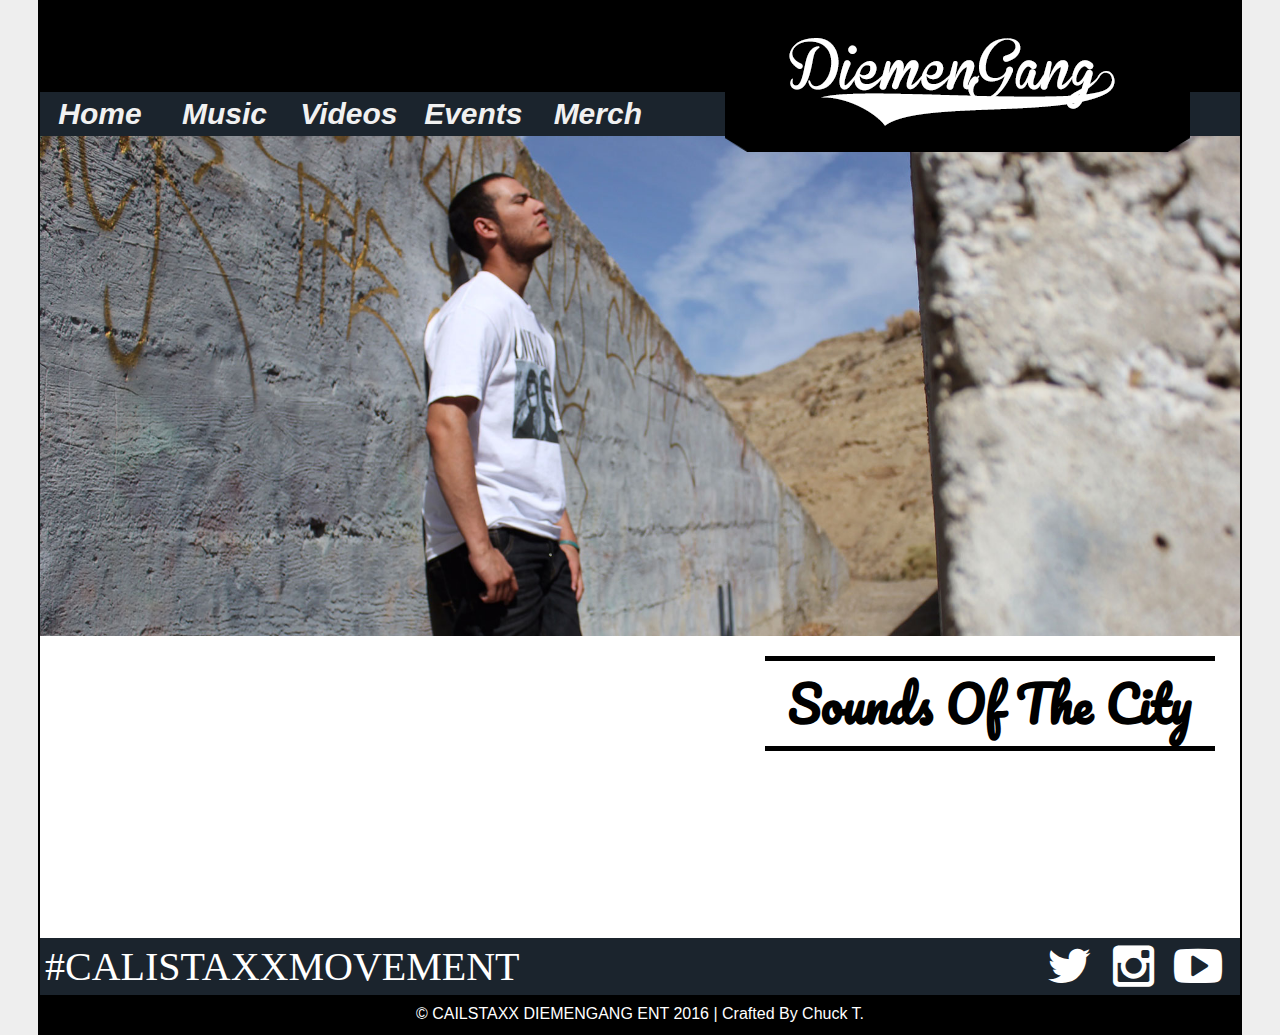
==== index.html @ eff5c694 "first commit" ====
<!DOCTYPE html>
<html lang="en">
<head>
	<meta charset="UTF-8">
	<meta name="description" content="Do I Even Make Enough Noise?">
	<meta name="keywords" content="calistaxx,diemengang,fresno,california,coalinga,rapper,559,ent,music,central,valley,merch,videos,events,tours,shows">
	<title>CALISTAXX | Offical Site</title>
	<link rel="stylesheet" href="css/normalize.css">
	<link rel="stylesheet" href="css/main.css">
	<link rel="stylesheet" href="css/font-awesome-4.5.0/font-awesome-4.5.0/css/font-awesome.min.css">
	<link href='https://fonts.googleapis.com/css?family=Pacifico' rel='stylesheet' type='text/css'>
</head>
<body>

<div class="container">
	
	<header>
		<img id="logo" src="imgs/diemen_logo.png" height="150" alt="">
	</header>

	<nav>
		<ul>
			<li><a href="#">Home</a></li>
			<li><a href="links/music.html">Music</a></li>
			<li><a href="links/videos.html">Videos</a></li>
			<li><a href="links/events.html">Events</a></li>
			<li><a href="links/merch.html">Merch</a></li>
		</ul>
	</nav>
	
	<div id="hero">
		<img src="imgs/slide2.png" width="1200" height="500" alt="">
	</div>

	<main>
		
		<iframe width="660" height="350" scrolling="no" frameborder="no" src="https://w.soundcloud.com/player/?url=https%3A//api.soundcloud.com/playlists/113215095&amp;color=b01527&amp;auto_play=false&amp;hide_related=false&amp;show_comments=true&amp;show_user=true&amp;show_reposts=false"></iframe>
	
		<aside>
			<h1><a href="http://www.datpiff.com/CaliStaxx-Sounds-Of-The-City-mixtape.713465.html" target="_blank">Sounds Of The City</a></h1>
		</aside>

	</main>

	<footer>
		<div id="top">
			<span id="social">
				<a href="Https://twitter.com/diemengangent" target="_blank"><i class="fa fa-twitter fa-3x"></i></a>
				<a href="https://www.instagram.com/bravofromcali" target="_blank"><i class="fa fa-instagram fa-3x"></i></a>
				<a href="https://www.youtube.com/channel/UCJywizAExYgZB31DThLUeCQ/videos" target="_blank"><i class="fa fa-youtube-play fa-3x"></i></a>
			</span>

			<h2>#CALISTAXXMOVEMENT</h2>
		</div>

		<div id="bottom">
			<p>&copy; CAILSTAXX DIEMENGANG ENT 2016 | Crafted By <a href="#">Chuck T.</a></p>
		</div>
	</footer>

</div>
	
</body>
</html>
---- css/main.css ----
body {
	margin: 0 auto;
	background-color: #eee;
}

.container {
	margin: 0 auto;
	width: 1200px;
	background-color: #ffffff;
	border: 2px solid #000;
}

header {
	position: relative;
	width: 1200px;
	background-color: #000000;
	height: 90px;
}

#logo {
	float: right;
	z-index: 5;
	position: relative;
	right: 50px;
}

nav {
	width: 1200px;
	background-color: #1b242d;
}

nav ul {
	margin: 0;
	padding-left: 0;
}

nav li {
	display: inline-block;
	font-family: sans-serif;
	list-style-type: none;
	text-align: center;
}

nav a {
	color: #f1f1f1;
	text-decoration: none;
	display: block;
	width: 100px;
	font-size: 30px;
	padding: 5px 10px;
	font-weight: bold;
	font-style: italic;
}

nav a:hover {
	background-color: #b01527;
	text-shadow: 5px 5px 2px #000;
	border-left: 2px solid #fdffe7;
}

#hero {
	position: absolute;
}

main {
	width: 1200px;
	background-color: #ffffff;
}

iframe {
	position: relative;
	margin: 310px 20px 0px 20px;
}

aside {
	float: right;
	width: 450px;
	position: relative;
	text-align: center;
	bottom: 165px;
	margin: 0px 25px;
}

aside a {
	text-decoration: none;
	font-family:'Pacifico', cursive;
	font-size: 48px;
	color: #000;
}

aside a:hover {
	color: #b01527;
}

aside h1 {
	border-top: 5px solid #000;
	border-bottom: 5px solid #000;
}

#top {
	width: 1200px;
	background-color: #1b242d;
	color: #ffffff;
}

#top h2 {
	margin: 0px 0px;
	font-family: impact;
	font-size: 40px;
	width: 500px;
	padding: 5px;
	font-weight: normal;
}

#social {
	float: right;
	position: relative;
	margin-right: 10px;
}

i {
	color: #ffffff;
	padding: 5px 8px;
}

i:hover {
	color: #b01527;
}

#bottom {
	background-color: #000000;
}

#bottom p {
	margin: 0;
	padding: 10px 0px;
	color: #ffffff;
	font-family: sans-serif;
	text-align: center;
}

#bottom a {
	color: #ffffff;
	text-decoration: none;
}

footer {
	width: 1200px;
	clear: both;
}

/* -------------- Music Starts ----------*/

#mixtapes {
	position: relative;
}

#mixtapes ul  {
	padding: 0;
	margin: 150px 100px;
}

#mixtapes li {
	list-style-type: none;
	display: inline-block;
	padding-right: 120px;
}

#mixtapes a {
	display: block;
}

#mixtapes li:last-child {
	padding-right: 0px;
}

#mixtapes img:hover {
	border-bottom: 10px solid #ffffff;
}

/* --------------- Videos Start --------------*/

#scrollbox {
	margin: 50px 200px;
	width: 800px;
	height: 500px;
	overflow: auto;
}

#scrollbox iframe {
	margin: 0;
}

#scrollbox p {
	text-align: center;
	font-family: sans-serif;
	font-weight: bold;
	padding-bottom: 25px;
}

/* ---------- Events Start ------- */

#shows {
	margin: 100px;
}

#shows h2 {
	font-family: sans-serif;
	font-size: 36px;
	font-weight: lighter;
	color: #ffffff;
	background-color: #1b242d;
	width: 900px;
	border-left: 30px solid #b01527;
	padding: 5px;
}

#shows p {
	text-align: center;
	font-size: 18px;
	font-weight: bold;
	padding: 100px 0px 50px;
}

/* ------------ Merch Start ------------ */

#shop {
	margin: 100px 400px;
}
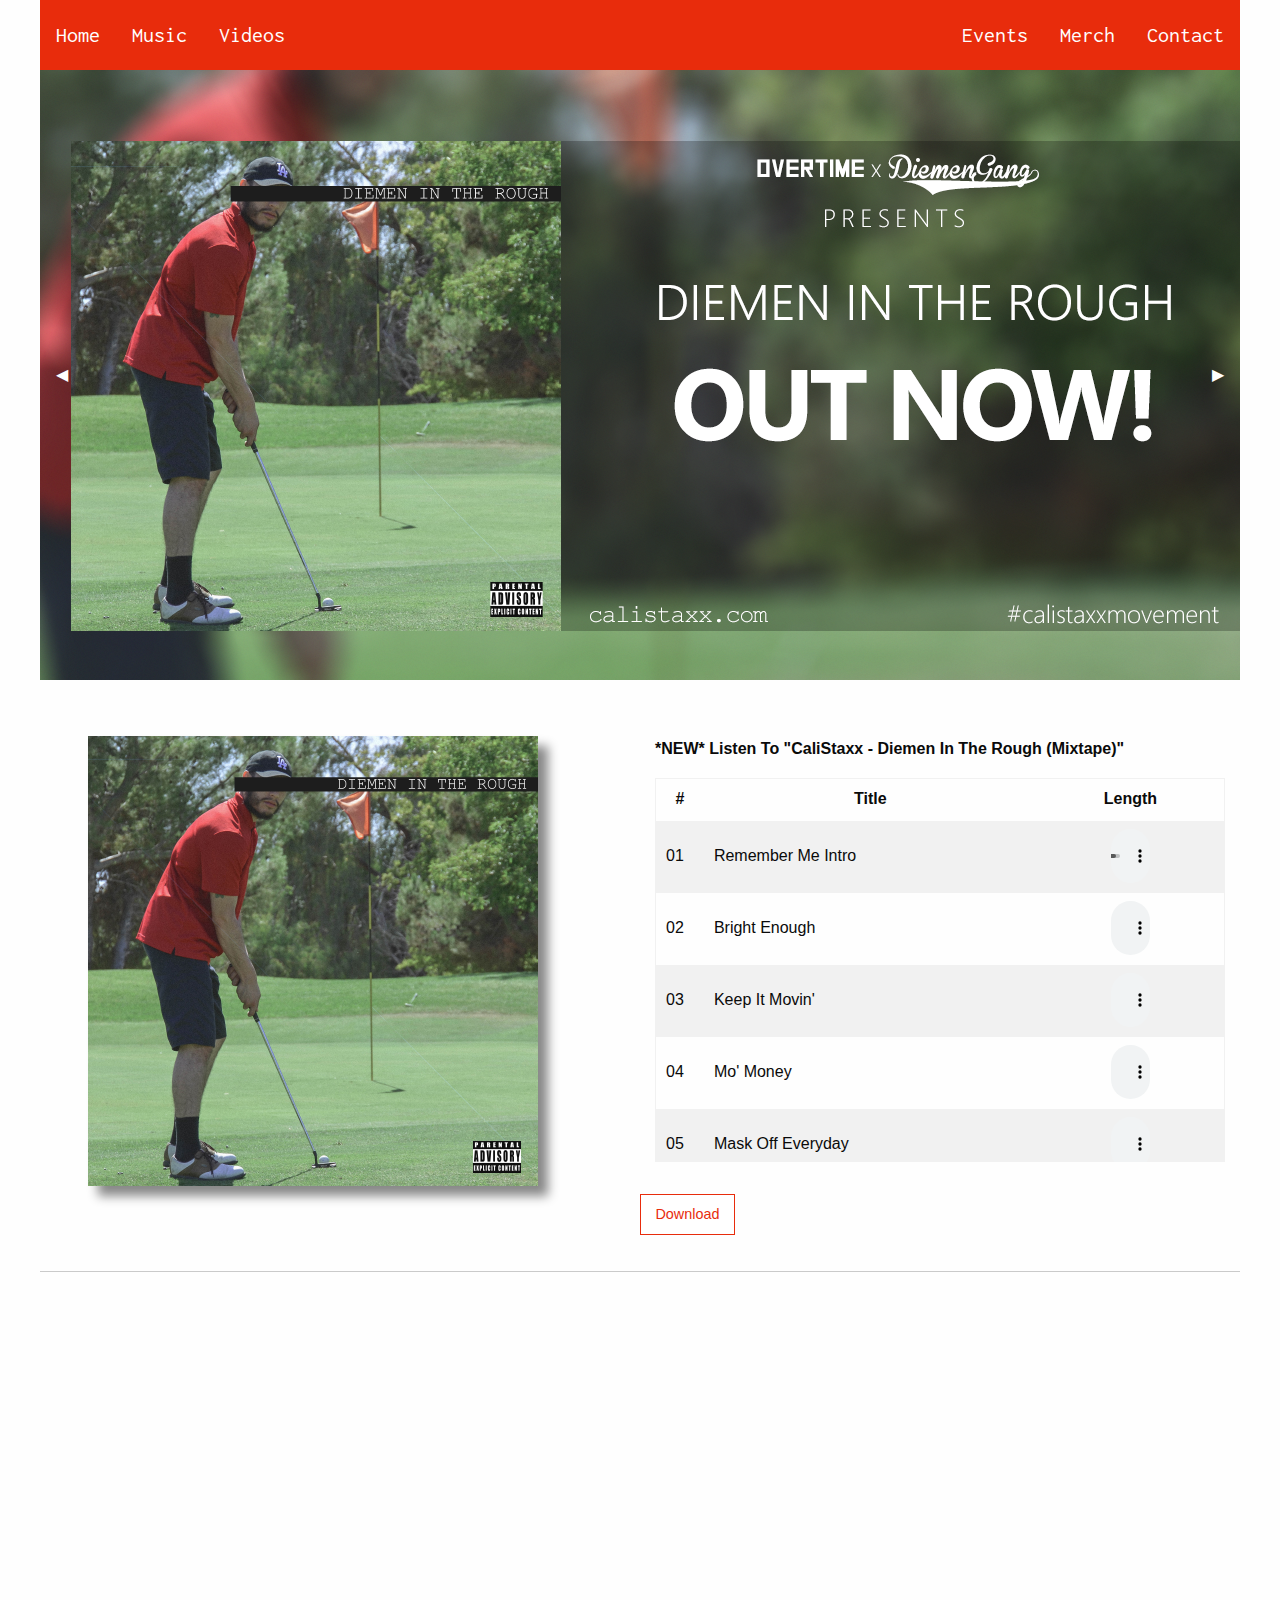
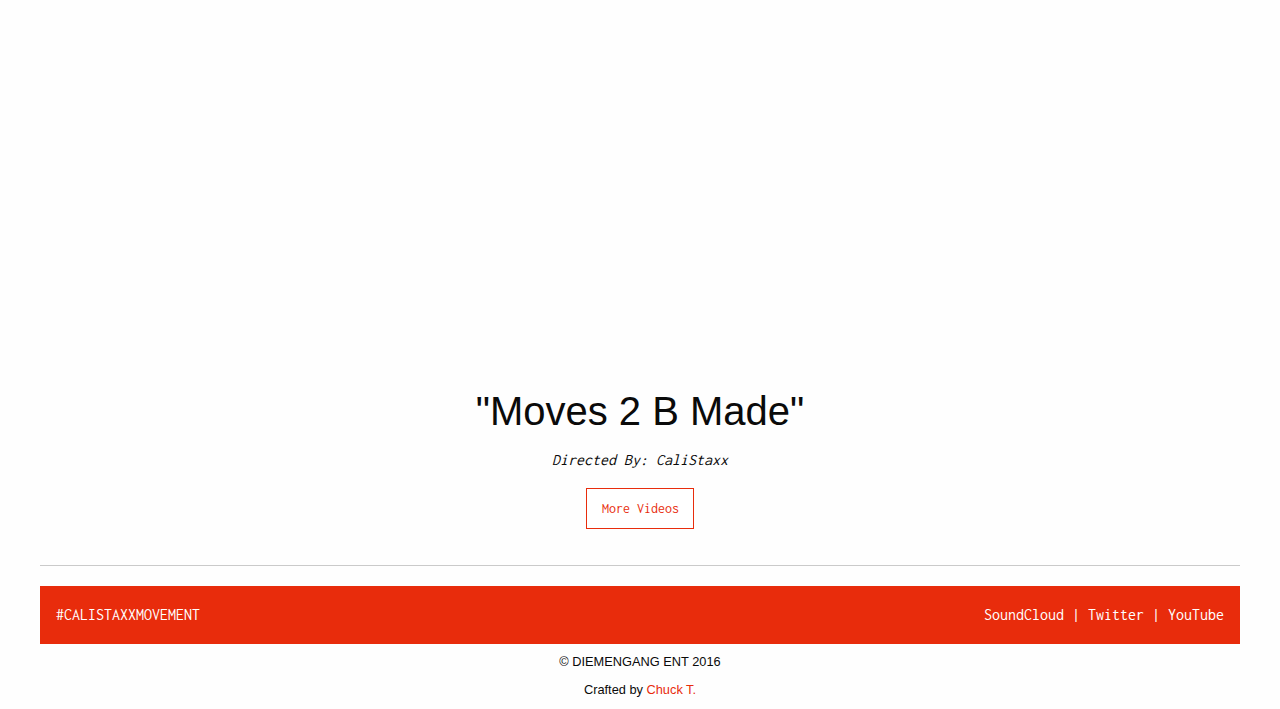
==== commit 2a567924: "ditr" ====
--- a/index.html
+++ b/index.html
@@ -1,64 +1,367 @@
-<!DOCTYPE html>
-<html lang="en">
-<head>
-	<meta charset="UTF-8">
-	<meta name="description" content="Do I Even Make Enough Noise?">
-	<meta name="keywords" content="calistaxx,diemengang,fresno,california,coalinga,rapper,559,ent,music,central,valley,merch,videos,events,tours,shows">
-	<title>CALISTAXX | Offical Site</title>
-	<link rel="stylesheet" href="css/normalize.css">
-	<link rel="stylesheet" href="css/main.css">
-	<link rel="stylesheet" href="css/font-awesome-4.5.0/font-awesome-4.5.0/css/font-awesome.min.css">
-	<link href='https://fonts.googleapis.com/css?family=Pacifico' rel='stylesheet' type='text/css'>
-</head>
-<body>
-
-<div class="container">
-	
-	<header>
-		<img id="logo" src="imgs/diemen_logo.png" height="150" alt="">
-	</header>
-
-	<nav>
-		<ul>
-			<li><a href="#">Home</a></li>
-			<li><a href="links/music.html">Music</a></li>
-			<li><a href="links/videos.html">Videos</a></li>
-			<li><a href="links/events.html">Events</a></li>
-			<li><a href="links/merch.html">Merch</a></li>
-		</ul>
-	</nav>
-	
-	<div id="hero">
-		<img src="imgs/slide2.png" width="1200" height="500" alt="">
-	</div>
-
-	<main>
-		
-		<iframe width="660" height="350" scrolling="no" frameborder="no" src="https://w.soundcloud.com/player/?url=https%3A//api.soundcloud.com/playlists/113215095&amp;color=b01527&amp;auto_play=false&amp;hide_related=false&amp;show_comments=true&amp;show_user=true&amp;show_reposts=false"></iframe>
-	
-		<aside>
-			<h1><a href="http://www.datpiff.com/CaliStaxx-Sounds-Of-The-City-mixtape.713465.html" target="_blank">Sounds Of The City</a></h1>
-		</aside>
-
-	</main>
-
-	<footer>
-		<div id="top">
-			<span id="social">
-				<a href="Https://twitter.com/diemengangent" target="_blank"><i class="fa fa-twitter fa-3x"></i></a>
-				<a href="https://www.instagram.com/bravofromcali" target="_blank"><i class="fa fa-instagram fa-3x"></i></a>
-				<a href="https://www.youtube.com/channel/UCJywizAExYgZB31DThLUeCQ/videos" target="_blank"><i class="fa fa-youtube-play fa-3x"></i></a>
-			</span>
-
-			<h2>#CALISTAXXMOVEMENT</h2>
-		</div>
-
-		<div id="bottom">
-			<p>&copy; CAILSTAXX DIEMENGANG ENT 2016 | Crafted By <a href="#">Chuck T.</a></p>
-		</div>
-	</footer>
-
-</div>
-	
-</body>
+<!doctype html>
+<html class="no-js" lang="en" dir="ltr">
+  <head>
+    <meta charset="utf-8">
+    <meta http-equiv="x-ua-compatible" content="ie=edge">
+    <meta name="viewport" content="width=device-width, initial-scale=1.0">
+    <title>CALISTAXXMOVEMENT</title>
+    <link rel="stylesheet" href="css/foundation.css">
+    <link rel="stylesheet" href="foundation-icons/foundation-icons.css">
+    <link rel="stylesheet" href="css/app.css">
+    <link rel="stylesheet" href="css/normalize.css">
+    <link href="https://fonts.googleapis.com/css?family=Inconsolata" rel="stylesheet">
+  </head>
+  <body>
+    
+  <!-- Small Navigation -->
+<div class="title-bar" data-responsive-toggle="nav-menu" data-hide-for="medium">
+  <a class="logo-small show-for-small-only" href="#"><img src="imgs/title.png" width="50" style="margin: .5rem; 0rem" /></a>
+  <button class="menu-icon" type="button" data-toggle></button>
+  <div class="title-bar-title">Menu</div>
+</div>
+
+<!-- Medium-Up Navigation -->
+
+  
+</div>
+<div class="row">
+
+<nav class="top-bar" id="nav-menu">
+
+
+  <!-- Left Nav Section -->
+  <div class="top-bar-left">
+    <ul class="vertical medium-horizontal menu" id="navmenu">
+      <li><a href="#">Home</a></li>
+      <li><a href="links/music.html">Music</a></li>
+      <li><a href="links/videos.html">Videos</a></li>
+    </ul>
+  </div>
+  
+  <!-- Right Nav Section -->
+  <div class="top-bar-right">
+<ul class="vertical medium-horizontal menu" id="navmenu">
+      <li><a href="links/events.html">Events</a></li>
+       <li><a href="links/merch.html">Merch</a></li>
+        <li><a href="links/contact.html">Contact</a></li>
+    </ul>
+  </div>
+
+</nav>
+</div>
+
+<div class="row">
+<div class="orbit" role="region" aria-label="Favorite Space Pictures" data-orbit>
+  <ul class="orbit-container">
+    <button class="orbit-previous"><span class="show-for-sr">Previous Slide</span>&#9664;&#xFE0E;</button>
+    <button class="orbit-next"><span class="show-for-sr">Next Slide</span>&#9654;&#xFE0E;</button>
+    <li class="is-active orbit-slide">
+      <img class="orbit-image" src="imgs/slider/promo.png" alt="Space">
+
+    </li>
+    <li class="orbit-slide">
+      <img class="orbit-image" src="imgs/slider/merch.png" alt="Space">
+    </li>
+    
+
+  </ul>
+  <nav class="orbit">
+    <button class="is-active" data-slide="0"><span class="show-for-sr">First slide details.</span><span class="show-for-sr">Current Slide</span></button>
+    <button data-slide="1"><span class="show-for-sr">Second slide details.</span></button>
+
+
+  
+  </nav>
+</div>
+</div>
+
+<div class="row" id="main">
+<div class="medium-6 columns" style="padding: 0rem 3rem;">
+    <img src="imgs/tapes/ditr-3.jpg" width="450" height="450" alt="">
+  </div>
+  <div class="medium-6 columns" id="new">
+<p><b>*NEW* Listen To "CaliStaxx - Diemen In The Rough (Mixtape)"</b></p>
+    <div id="scroll-box">
+      <table>
+  <tr>
+    <th>#</th>
+    <th>Title</th>
+    <th>Length</th>
+
+  </tr>
+
+  <tr>
+    <td>01</td>
+    <td>Remember Me Intro</td>
+    <td>
+    <audio controls class="column" style="margin: 0rem; padding: 0rem 4rem;">
+  <source src="media/mixtapes/ditr/t1.mp3" type="audio/ogg">
+Your browser does not support the audio element.
+</audio>
+</td>
+  </tr>
+
+  <tr>
+    <td>02</td>
+    <td>Bright Enough</td>
+    <td>
+    <audio controls class="column" style="margin: 0rem; padding: 0rem 4rem;">
+  <source src="media/mixtapes/ditr/t2.mp3" type="audio/ogg">
+Your browser does not support the audio element.
+</audio>
+</td>
+  </tr>
+
+  <tr>
+    <td>03</td>
+    <td>Keep It Movin'</td>
+    <td>
+    <audio controls class="column" style="margin: 0rem; padding: 0rem 4rem;">
+  <source src="media/mixtapes/ditr/t3.mp3" type="audio/ogg">
+Your browser does not support the audio element.
+</audio>
+</td>
+  </tr>
+
+  <tr>
+    <td>04</td>
+    <td>Mo' Money</td>
+    <td>
+    <audio controls class="column" style="margin: 0rem; padding: 0rem 4rem;">
+  <source src="media/mixtapes/ditr/t4.mp3" type="audio/ogg">
+Your browser does not support the audio element.
+</audio>
+</td>
+  </tr>
+
+  <tr>
+    <td>05</td>
+    <td>Mask Off Everyday</td>
+    <td>
+    <audio controls class="column" style="margin: 0rem; padding: 0rem 4rem;">
+  <source src="media/mixtapes/ditr/t5.mp3" type="audio/ogg">
+Your browser does not support the audio element.
+</audio>
+</td>
+  </tr>
+
+  <tr>
+    <td>06</td>
+    <td>Back From New York Skit</td>
+    <td>
+    <audio controls class="column" style="margin: 0rem; padding: 0rem 4rem;">
+  <source src="media/mixtapes/ditr/t6.mp3" type="audio/ogg">
+Your browser does not support the audio element.
+</audio>
+</td>
+  </tr>
+
+  <tr>
+    <td>07</td>
+    <td>Over///Time</td>
+    <td>
+    <audio controls class="column" style="margin: 0rem; padding: 0rem 4rem;">
+  <source src="media/mixtapes/ditr/t7.mp3" type="audio/ogg">
+Your browser does not support the audio element.
+</audio>
+</td>
+  </tr>
+
+  <tr>
+    <td>08</td>
+    <td>Pookie Knows Interlude</td>
+    <td>
+    <audio controls class="column" style="margin: 0rem; padding: 0rem 4rem;">
+  <source src="media/mixtapes/ditr/t8.mp3" type="audio/ogg">
+Your browser does not support the audio element.
+</audio>
+</td>
+  </tr>
+
+    <tr>
+    <td>09</td>
+    <td>Queens (March 28th, 1989)</td>
+    <td>
+    <audio controls class="column" style="margin: 0rem; padding: 0rem 4rem;">
+  <source src="media/mixtapes/ditr/t9.mp3" type="audio/ogg">
+Your browser does not support the audio element.
+</audio>
+</td>
+  </tr>
+
+    <tr>
+    <td>10</td>
+    <td>Perspectives</td>
+    <td>
+    <audio controls class="column" style="margin: 0rem; padding: 0rem 4rem;">
+  <source src="media/mixtapes/ditr/t10.mp3" type="audio/ogg">
+Your browser does not support the audio element.
+</audio>
+</td>
+  </tr>
+
+
+    <tr>
+    <td>11</td>
+    <td>Pipe Down</td>
+    <td>
+    <audio controls class="column" style="margin: 0rem; padding: 0rem 4rem;">
+  <source src="media/mixtapes/ditr/t11.mp3" type="audio/ogg">
+Your browser does not support the audio element.
+</audio>
+</td>
+  </tr>
+
+    <tr>
+    <td>12</td>
+    <td>Fall In It</td>
+    <td>
+    <audio controls class="column" style="margin: 0rem; padding: 0rem 4rem;">
+  <source src="media/mixtapes/ditr/t12.mp3" type="audio/ogg">
+Your browser does not support the audio element.
+</audio>
+</td>
+  </tr>
+
+
+    <tr>
+    <td>13</td>
+    <td>Type</td>
+    <td>
+    <audio controls class="column" style="margin: 0rem; padding: 0rem 4rem;">
+  <source src="media/mixtapes/ditr/t13.mp3" type="audio/ogg">
+Your browser does not support the audio element.
+</audio>
+</td>
+  </tr>
+
+
+    <tr>
+    <td>14</td>
+    <td>Houston Detour</td>
+    <td>
+    <audio controls class="column" style="margin: 0rem; padding: 0rem 4rem;">
+  <source src="media/mixtapes/ditr/t14.mp3" type="audio/ogg">
+Your browser does not support the audio element.
+</audio>
+</td>
+  </tr>
+
+
+    <tr>
+    <td>15</td>
+    <td>Lone Ranger 4 My District</td>
+    <td>
+    <audio controls class="column" style="margin: 0rem; padding: 0rem 4rem;">
+  <source src="media/mixtapes/ditr/t15.mp3" type="audio/ogg">
+Your browser does not support the audio element.
+</audio>
+</td>
+  </tr>
+
+
+    <tr>
+    <td>16</td>
+    <td>Head Lost / Like This, Like That</td>
+    <td>
+    <audio controls class="column" style="margin: 0rem; padding: 0rem 4rem;">
+  <source src="media/mixtapes/ditr/t16.mp3" type="audio/ogg">
+Your browser does not support the audio element.
+</audio>
+</td>
+  </tr>
+
+    <tr>
+    <td>17</td>
+    <td>Light Work (feat. CoolBreezeQuis)</td>
+    <td>
+    <audio controls class="column" style="margin: 0rem; padding: 0rem 4rem;">
+  <source src="media/mixtapes/ditr/t17.mp3" type="audio/ogg">
+Your browser does not support the audio element.
+</audio>
+</td>
+  </tr>
+
+    <tr>
+    <td>18</td>
+    <td>Saint Lunatic Named Murphy Lee</td>
+    <td>
+    <audio controls class="column" style="margin: 0rem; padding: 0rem 4rem;">
+  <source src="media/mixtapes/ditr/t18.mp3" type="audio/ogg">
+Your browser does not support the audio element.
+</audio>
+</td>
+  </tr>
+
+    <tr>
+    <td>19</td>
+    <td>Moves 2 B Made</td>
+    <td>
+    <audio controls class="column" style="margin: 0rem; padding: 0rem 4rem;">
+  <source src="media/mixtapes/ditr/t19.mp3" type="audio/ogg">
+Your browser does not support the audio element.
+</audio>
+</td>
+  </tr>
+
+
+    <tr>
+    <td>20</td>
+    <td>Jackie's Outro</td>
+    <td>
+    <audio controls class="column" style="margin: 0rem; padding: 0rem 4rem;">
+  <source src="media/mixtapes/ditr/t20.mp3" type="audio/ogg">
+Your browser does not support the audio element.
+</audio>
+</td>
+  </tr>
+
+
+
+
+</table>
+    </div>
+</div>
+  <a class="button" href="media/mixtapes/calistaxx-diemen_in_the_rough.zip">Download</a>
+               
+  </div>
+
+<hr>
+
+<div class="row" id="teaser">
+  <div class="flex-video widescreen">
+  <iframe width="730" height="415" class="float-center" src="https://www.youtube.com/embed/PtFRGznJeAQ" frameborder="0" allowfullscreen></iframe>
+  </div>
+  <h2>"Moves 2 B Made"</h2>
+  <p> <i>Directed By: CaliStaxx</i></p>
+  <a class="button" href="links/videos.html">More Videos</a>
+
+</div>
+<hr>
+
+
+<div class="row" id="top-footer">
+  <div class="top-bar-left"><p>#CALISTAXXMOVEMENT</p></div>
+
+  <div class="top-bar-right">
+    <p><a href="https://soundcloud.com/afterburners559">SoundCloud</a> | <a href="https://twitter.com/diemengangent">Twitter</a> | <a href="https://www.youtube.com/channel/UCJywizAExYgZB31DThLUeCQ/videos">YouTube</a></p>
+  </div>
+</div>
+
+<div class="row" id="bottom-footer">
+<p style="margin: .5rem 0rem;">&copy; DIEMENGANG ENT 2016</p>
+  <p style="margin: .5rem 0rem; color:#">Crafted by <a href="http://www.chucktar.io">Chuck T.</a></p>
+</div>
+
+
+
+
+    <script src="js/vendor/jquery.js"></script>
+    <script src="js/vendor/what-input.js"></script>
+    <script src="js/vendor/foundation.js"></script>
+    <script src="js/app.js"></script>
+                       <script>
+              !function(d,s,id){var js,fjs=d.getElementsByTagName(s)[0],p=/^http:/.test(d.location)?'http':'https';if(!d.getElementById(id)){js=d.createElement(s);js.id=id;js.src=p+'://platform.twitter.com/widgets.js';fjs.parentNode.insertBefore(js,fjs);}}(document, 'script', 'twitter-wjs');
+            </script>
+  </body>
 </html>
--- a/css/app.css
+++ b/css/app.css
@@ -0,0 +1,377 @@
+/* Variables */
+/* Small Navigation */
+@media only screen and (max-width: 30rem){
+.logo-small {
+  float: right; }
+
+.title-bar {
+  padding: 0 .5rem;
+  background-color: rgba(232, 44, 12, 1);
+  font-family: 'Inconsolata', monospace;
+  border-bottom: 1rem solid rgba(187, 30, 5, 1);
+    }
+
+    #nav-menu {
+      padding: 0;
+    }
+
+          #navmenu a {
+        background-color: rgba(232, 44, 12, 1);
+        color: #fff;
+        font-size: 1.4rem;
+        padding: .7rem;
+        font-family: 'Inconsolata', monospace;
+        border-top: 1px solid #fff;
+      }
+
+
+      #navmenu a:hover {
+        background-color: #000;
+    
+      }
+
+.menu-icon,
+.title-bar-title {
+  position: relative;
+  top: 10px;
+  background-color: rgba(232, 44, 12, 1); 
+   }
+
+        .button {
+        background-color: #fff;
+        border: 1px solid rgba(232, 44, 12, 1);
+        color: rgba(232, 44, 12, 1);
+        font-family: 'Inconsolata', monospace; 
+      }
+
+      .button:hover, .button:focus {
+        background-color: rgba(232, 44, 12, 1);
+        color: #fff;
+
+      }
+
+            #main img {
+         box-shadow: 10px 10px 10px #888888;
+        margin: 0rem 0rem 2rem 0rem;
+      }
+
+      #main {
+        text-align: center;
+        
+      }
+
+
+      #new iframe {
+        margin-bottom: 1rem;
+      }
+
+
+            #teaser {
+        text-align: center;
+        font-family: 'Inconsolata', monospace;
+        padding: 0rem .5rem;
+      }
+
+
+            #top-footer {
+        background-color: rgba(232, 44, 12, 1);
+        color: #fff;
+        font-family: 'Inconsolata', monospace;
+        margin: 0 auto;
+        padding: 1rem;
+      }
+
+      #top-footer p {
+        margin: 0;
+        text-align: center;
+      }
+
+      #bottom-footer {
+        text-align: center;
+        margin: 0 auto;
+        font-family: sans-serif;
+        font-size: .8rem;
+      }
+
+      #bottom-footer p {
+        margin: 1rem 0rem;
+      }
+.top-bar-left {
+  float: none;
+  text-align: center;
+}
+
+.top-bar-right {
+  float: none;
+  text-align: center;
+}
+
+      #bottom-footer a {
+        color: rgba(232, 44, 12, 1);
+      }
+
+      #top-footer a {
+        color: #fff;
+      }
+
+            #singles {
+        margin-top: 2rem;
+        margin-bottom: 3.5rem;
+      }
+
+      #singles h3 {
+         font-family: 'Inconsolata', monospace;
+         padding-left: 1rem;
+      }
+
+      #singles a img {
+        padding: .3rem;
+      }
+      
+      #vid {
+        padding: 1rem;
+      }
+      
+      audio {
+        margin-bottom: 1.5rem;
+      }
+
+      #singles a img {
+        padding: .4rem .2rem;
+      }
+ #singles a {
+  margin: .5rem 0rem 1.5rem 0rem ;
+  float: right;
+ }
+
+ #singles a:last-child {
+    margin-right: .5rem;
+ }
+
+  #vid {
+  text-align: center;
+ }
+
+#contact h1 {
+  text-align: center;
+  letter-spacing: 1rem;
+  text-transform: uppercase;
+  margin-top: 2rem;
+}
+
+#contact p {
+  text-align: center;
+}
+
+figure {
+  margin: 1rem 20px;
+}
+#shop a {
+  color:#000; 
+}
+
+figcaption {
+  text-align: center;
+  font-weight: bold;
+}
+
+
+      #shop h3 {
+         font-family: 'Inconsolata', monospace;
+         padding: 1rem 1rem 0rem 1rem;
+      }
+
+#shop {
+  margin-bottom: 4rem;
+}
+
+
+#scroll-box {
+    max-height: 25rem;
+    overflow: auto;
+    margin-bottom: 1rem;
+}
+
+
+}
+
+
+/* Medium-Up Navigation */
+@media only screen and (min-width: 40rem) {
+
+nav {
+  margin: 0 auto;
+}
+
+
+
+.top-bar {
+  background-color: rgba(232, 44, 12, 1);
+  padding: 0;
+}
+    
+
+      #navmenu a {
+        background-color: rgba(232, 44, 12, 1);
+        color: #fff;
+        font-size: 1.4rem;
+        padding: 1.5rem 1rem;
+        font-family: 'Inconsolata', monospace;
+
+      }
+
+      #navmenu a:hover {
+        background-color: #000;
+    
+      }
+
+
+      #main img {
+         box-shadow: 10px 10px 10px #888888;
+        margin: 2rem 0rem;
+      }
+      
+      #main iframe {
+        margin: 2rem 0rem;
+      }
+
+      #new {
+        margin: 2rem 0rem 2rem 0rem;
+      }
+
+
+
+      #teaser {
+        text-align: center;
+        font-family: 'Inconsolata', monospace;
+      }
+
+      #teaser iframe {
+    
+        padding: 4rem 6rem 2rem 6rem;
+      }
+
+      .button {
+        background-color: #fff;
+        border: 1px solid rgba(232, 44, 12, 1);
+        color: rgba(232, 44, 12, 1);
+        
+      }
+
+      .button:hover, .button:focus {
+        background-color: rgba(232, 44, 12, 1);
+        color: #fff;
+      }
+
+      #top-footer {
+        background-color: rgba(232, 44, 12, 1);
+        color: #fff;
+        font-family: 'Inconsolata', monospace;
+        margin: 0 auto;
+        padding: 1rem;
+      }
+
+      #top-footer p {
+        margin: 0;
+      }
+
+      #top-footer a {
+        color: #fff;
+      }
+
+      #bottom-footer {
+        text-align: center;
+        margin: 0 auto;
+        font-family: sans-serif;
+        font-size: .8rem;
+      }
+
+      #bottom-footer p {
+        margin: 1rem 0rem;
+      }
+
+      #bottom-footer a {
+        color: rgba(232, 44, 12, 1);
+      }
+      
+      #singles {
+        margin-top: 2rem;
+        margin-bottom: 3.5rem;
+      }
+
+      #singles h3 {
+         font-family: 'Inconsolata', monospace;
+         padding-left: 1rem;
+      }
+      
+      #vid {
+        padding: 1rem;
+      }
+
+      .flex-video iframe {
+        padding: 5rem 10rem 1rem 10rem;
+      }
+      
+            audio {
+        margin-bottom: 1.5rem;
+      }
+      
+            #singles a img {
+        padding: .4rem .2rem;
+      }
+ #singles a {
+  margin: .5rem 0rem;
+  float: right;
+ }
+
+ #singles a:last-child {
+    margin-right: .5rem;
+ }
+
+ #vid {
+  text-align: center;
+ }
+
+ #contact h1 {
+  text-align: center;
+  letter-spacing: 1rem;
+  text-transform: uppercase;
+  margin-top: 3rem;
+}
+
+#contact p {
+  text-align: center;
+  font-style: italic;
+
+}
+
+#shop {
+  margin-bottom: 4rem;
+}
+
+#shop a {
+  color:#000; 
+}
+
+figcaption {
+  text-align: center;
+  font-weight: bold;
+}
+
+
+      #shop h3 {
+         font-family: 'Inconsolata', monospace;
+         padding-left: 2.5rem;
+         padding-top: 1rem;
+      }
+
+#scroll-box {
+    max-height: 24rem;
+    overflow: auto;
+}
+
+
+
+
+
+       }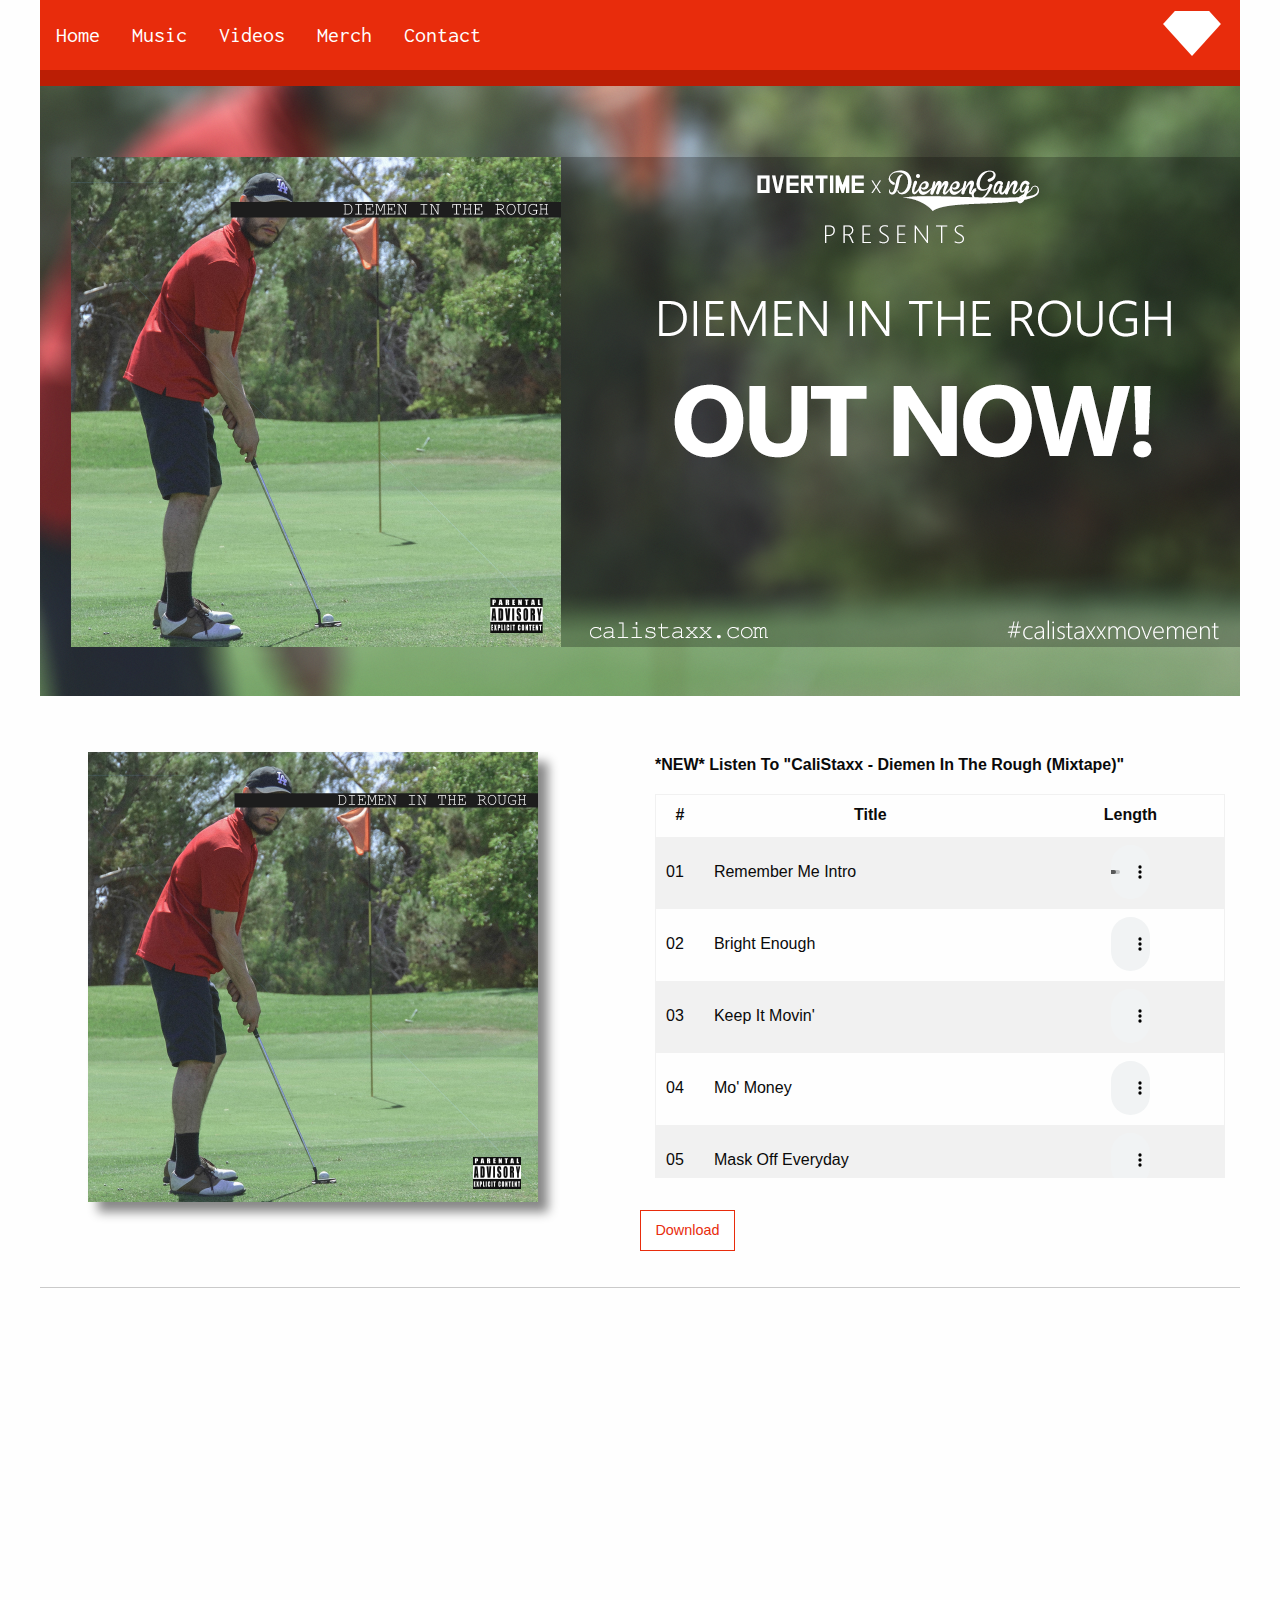
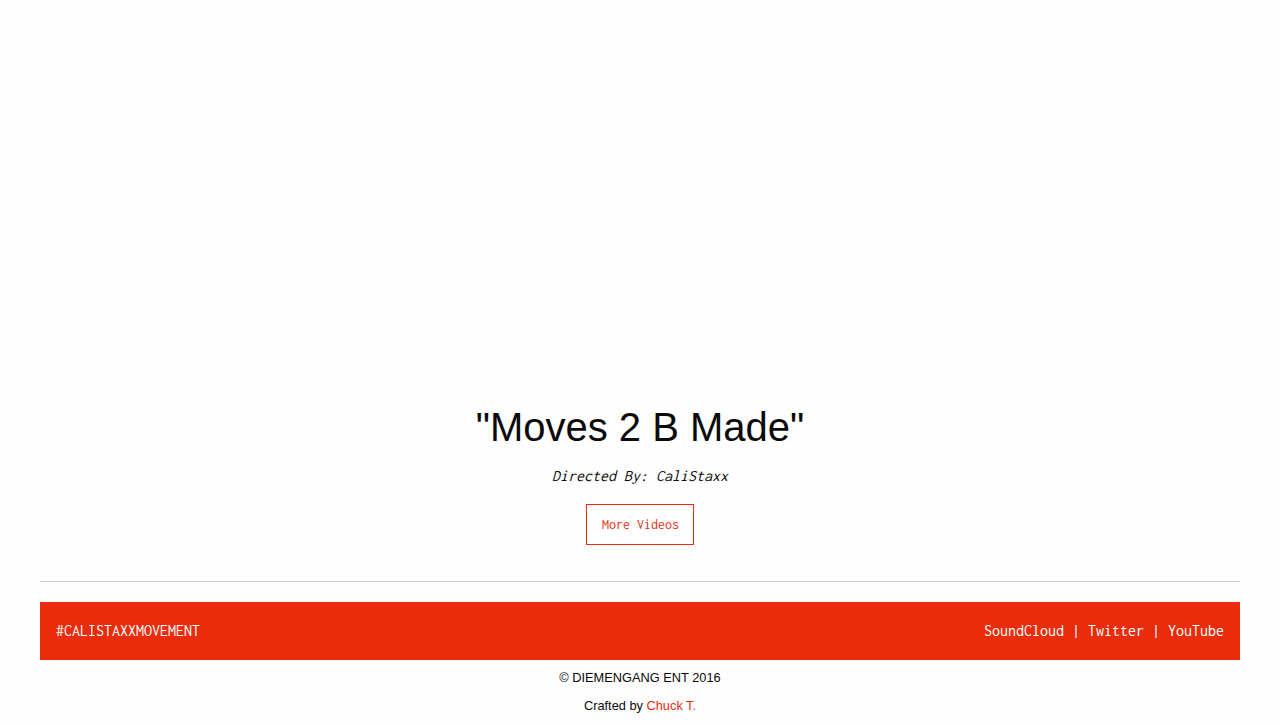
==== commit 1cb732ab: "dec update" ====
--- a/index.html
+++ b/index.html
@@ -11,7 +11,8 @@
     <link rel="stylesheet" href="css/normalize.css">
     <link href="https://fonts.googleapis.com/css?family=Inconsolata" rel="stylesheet">
   </head>
-  <body>
+  <body >
+
     
   <!-- Small Navigation -->
 <div class="title-bar" data-responsive-toggle="nav-menu" data-hide-for="medium">
@@ -25,9 +26,8 @@
   
 </div>
 <div class="row">
-
+          
 <nav class="top-bar" id="nav-menu">
-
 
   <!-- Left Nav Section -->
   <div class="top-bar-left">
@@ -35,15 +35,16 @@
       <li><a href="#">Home</a></li>
       <li><a href="links/music.html">Music</a></li>
       <li><a href="links/videos.html">Videos</a></li>
+      <li><a href="links/merch.html">Merch</a></li>
+        <li><a href="links/contact.html">Contact</a></li>
     </ul>
   </div>
+
   
   <!-- Right Nav Section -->
   <div class="top-bar-right">
 <ul class="vertical medium-horizontal menu" id="navmenu">
-      <li><a href="links/events.html">Events</a></li>
-       <li><a href="links/merch.html">Merch</a></li>
-        <li><a href="links/contact.html">Contact</a></li>
+      <li style="background-color:rgba(232, 44, 12, 1);"><img src="imgs/title.png" alt=""></li>
     </ul>
   </div>
 
@@ -53,23 +54,21 @@
 <div class="row">
 <div class="orbit" role="region" aria-label="Favorite Space Pictures" data-orbit>
   <ul class="orbit-container">
-    <button class="orbit-previous"><span class="show-for-sr">Previous Slide</span>&#9664;&#xFE0E;</button>
-    <button class="orbit-next"><span class="show-for-sr">Next Slide</span>&#9654;&#xFE0E;</button>
+    <!--<button class="orbit-previous"><span class="show-for-sr">Previous Slide</span>&#9664;&#xFE0E;</button>
+    <button class="orbit-next"><span class="show-for-sr">Next Slide</span>&#9654;&#xFE0E;</button>-->
     <li class="is-active orbit-slide">
       <img class="orbit-image" src="imgs/slider/promo.png" alt="Space">
 
     </li>
-    <li class="orbit-slide">
+    <!--<li class="orbit-slide">
       <img class="orbit-image" src="imgs/slider/merch.png" alt="Space">
-    </li>
+    </li>-->
     
 
   </ul>
   <nav class="orbit">
     <button class="is-active" data-slide="0"><span class="show-for-sr">First slide details.</span><span class="show-for-sr">Current Slide</span></button>
     <button data-slide="1"><span class="show-for-sr">Second slide details.</span></button>
-
-
   
   </nav>
 </div>
@@ -95,7 +94,7 @@
     <td>Remember Me Intro</td>
     <td>
     <audio controls class="column" style="margin: 0rem; padding: 0rem 4rem;">
-  <source src="media/mixtapes/ditr/t1.mp3" type="audio/ogg">
+  <source src="media/mixtapes/ditr/t1.mp3" type="audio/mpeg">
 Your browser does not support the audio element.
 </audio>
 </td>
@@ -106,7 +105,7 @@
     <td>Bright Enough</td>
     <td>
     <audio controls class="column" style="margin: 0rem; padding: 0rem 4rem;">
-  <source src="media/mixtapes/ditr/t2.mp3" type="audio/ogg">
+  <source src="media/mixtapes/ditr/t2.mp3" type="audio/mpeg">
 Your browser does not support the audio element.
 </audio>
 </td>
@@ -117,7 +116,7 @@
     <td>Keep It Movin'</td>
     <td>
     <audio controls class="column" style="margin: 0rem; padding: 0rem 4rem;">
-  <source src="media/mixtapes/ditr/t3.mp3" type="audio/ogg">
+  <source src="media/mixtapes/ditr/t3.mp3" type="audio/mpeg">
 Your browser does not support the audio element.
 </audio>
 </td>
@@ -128,7 +127,7 @@
     <td>Mo' Money</td>
     <td>
     <audio controls class="column" style="margin: 0rem; padding: 0rem 4rem;">
-  <source src="media/mixtapes/ditr/t4.mp3" type="audio/ogg">
+  <source src="media/mixtapes/ditr/t4.mp3" type="audio/mpeg">
 Your browser does not support the audio element.
 </audio>
 </td>
@@ -139,7 +138,7 @@
     <td>Mask Off Everyday</td>
     <td>
     <audio controls class="column" style="margin: 0rem; padding: 0rem 4rem;">
-  <source src="media/mixtapes/ditr/t5.mp3" type="audio/ogg">
+  <source src="media/mixtapes/ditr/t5.mp3" type="audio/mpeg">
 Your browser does not support the audio element.
 </audio>
 </td>
@@ -150,7 +149,7 @@
     <td>Back From New York Skit</td>
     <td>
     <audio controls class="column" style="margin: 0rem; padding: 0rem 4rem;">
-  <source src="media/mixtapes/ditr/t6.mp3" type="audio/ogg">
+  <source src="media/mixtapes/ditr/t6.mp3" type="audio/mpeg">
 Your browser does not support the audio element.
 </audio>
 </td>
@@ -161,7 +160,7 @@
     <td>Over///Time</td>
     <td>
     <audio controls class="column" style="margin: 0rem; padding: 0rem 4rem;">
-  <source src="media/mixtapes/ditr/t7.mp3" type="audio/ogg">
+  <source src="media/mixtapes/ditr/t7.mp3" type="audio/mpeg">
 Your browser does not support the audio element.
 </audio>
 </td>
@@ -172,7 +171,7 @@
     <td>Pookie Knows Interlude</td>
     <td>
     <audio controls class="column" style="margin: 0rem; padding: 0rem 4rem;">
-  <source src="media/mixtapes/ditr/t8.mp3" type="audio/ogg">
+  <source src="media/mixtapes/ditr/t8.mp3" type="audio/mpeg">
 Your browser does not support the audio element.
 </audio>
 </td>
@@ -183,7 +182,7 @@
     <td>Queens (March 28th, 1989)</td>
     <td>
     <audio controls class="column" style="margin: 0rem; padding: 0rem 4rem;">
-  <source src="media/mixtapes/ditr/t9.mp3" type="audio/ogg">
+  <source src="media/mixtapes/ditr/t9.mp3" type="audio/mpeg">
 Your browser does not support the audio element.
 </audio>
 </td>
@@ -194,7 +193,7 @@
     <td>Perspectives</td>
     <td>
     <audio controls class="column" style="margin: 0rem; padding: 0rem 4rem;">
-  <source src="media/mixtapes/ditr/t10.mp3" type="audio/ogg">
+  <source src="media/mixtapes/ditr/t10.mp3" type="audio/mpeg">
 Your browser does not support the audio element.
 </audio>
 </td>
@@ -206,7 +205,7 @@
     <td>Pipe Down</td>
     <td>
     <audio controls class="column" style="margin: 0rem; padding: 0rem 4rem;">
-  <source src="media/mixtapes/ditr/t11.mp3" type="audio/ogg">
+  <source src="media/mixtapes/ditr/t11.mp3" type="audio/mpeg">
 Your browser does not support the audio element.
 </audio>
 </td>
@@ -217,7 +216,7 @@
     <td>Fall In It</td>
     <td>
     <audio controls class="column" style="margin: 0rem; padding: 0rem 4rem;">
-  <source src="media/mixtapes/ditr/t12.mp3" type="audio/ogg">
+  <source src="media/mixtapes/ditr/t12.mp3" type="audio/mpeg">
 Your browser does not support the audio element.
 </audio>
 </td>
@@ -229,7 +228,7 @@
     <td>Type</td>
     <td>
     <audio controls class="column" style="margin: 0rem; padding: 0rem 4rem;">
-  <source src="media/mixtapes/ditr/t13.mp3" type="audio/ogg">
+  <source src="media/mixtapes/ditr/t13.mp3" type="audio/mpeg">
 Your browser does not support the audio element.
 </audio>
 </td>
@@ -241,7 +240,7 @@
     <td>Houston Detour</td>
     <td>
     <audio controls class="column" style="margin: 0rem; padding: 0rem 4rem;">
-  <source src="media/mixtapes/ditr/t14.mp3" type="audio/ogg">
+  <source src="media/mixtapes/ditr/t14.mp3" type="audio/mpeg">
 Your browser does not support the audio element.
 </audio>
 </td>
@@ -253,7 +252,7 @@
     <td>Lone Ranger 4 My District</td>
     <td>
     <audio controls class="column" style="margin: 0rem; padding: 0rem 4rem;">
-  <source src="media/mixtapes/ditr/t15.mp3" type="audio/ogg">
+  <source src="media/mixtapes/ditr/t15.mp3" type="audio/mpeg">
 Your browser does not support the audio element.
 </audio>
 </td>
@@ -265,7 +264,7 @@
     <td>Head Lost / Like This, Like That</td>
     <td>
     <audio controls class="column" style="margin: 0rem; padding: 0rem 4rem;">
-  <source src="media/mixtapes/ditr/t16.mp3" type="audio/ogg">
+  <source src="media/mixtapes/ditr/t16.mp3" type="audio/mpeg">
 Your browser does not support the audio element.
 </audio>
 </td>
@@ -276,7 +275,7 @@
     <td>Light Work (feat. CoolBreezeQuis)</td>
     <td>
     <audio controls class="column" style="margin: 0rem; padding: 0rem 4rem;">
-  <source src="media/mixtapes/ditr/t17.mp3" type="audio/ogg">
+  <source src="media/mixtapes/ditr/t17.mp3" type="audio/mpeg">
 Your browser does not support the audio element.
 </audio>
 </td>
@@ -287,7 +286,7 @@
     <td>Saint Lunatic Named Murphy Lee</td>
     <td>
     <audio controls class="column" style="margin: 0rem; padding: 0rem 4rem;">
-  <source src="media/mixtapes/ditr/t18.mp3" type="audio/ogg">
+  <source src="media/mixtapes/ditr/t18.mp3" type="audio/mpeg">
 Your browser does not support the audio element.
 </audio>
 </td>
@@ -298,7 +297,7 @@
     <td>Moves 2 B Made</td>
     <td>
     <audio controls class="column" style="margin: 0rem; padding: 0rem 4rem;">
-  <source src="media/mixtapes/ditr/t19.mp3" type="audio/ogg">
+  <source src="media/mixtapes/ditr/t19.mp3" type="audio/mpeg">
 Your browser does not support the audio element.
 </audio>
 </td>
@@ -310,7 +309,7 @@
     <td>Jackie's Outro</td>
     <td>
     <audio controls class="column" style="margin: 0rem; padding: 0rem 4rem;">
-  <source src="media/mixtapes/ditr/t20.mp3" type="audio/ogg">
+  <source src="media/mixtapes/ditr/t20.mp3" type="audio/mpeg">
 Your browser does not support the audio element.
 </audio>
 </td>
@@ -323,10 +322,10 @@
     </div>
 </div>
   <a class="button" href="media/mixtapes/calistaxx-diemen_in_the_rough.zip">Download</a>
-               
-  </div>
-
-<hr>
+
+<hr>               
+  </div>
+
 
 <div class="row" id="teaser">
   <div class="flex-video widescreen">
@@ -335,9 +334,9 @@
   <h2>"Moves 2 B Made"</h2>
   <p> <i>Directed By: CaliStaxx</i></p>
   <a class="button" href="links/videos.html">More Videos</a>
-
-</div>
 <hr>
+</div>
+
 
 
 <div class="row" id="top-footer">
@@ -352,6 +351,8 @@
 <p style="margin: .5rem 0rem;">&copy; DIEMENGANG ENT 2016</p>
   <p style="margin: .5rem 0rem; color:#">Crafted by <a href="http://www.chucktar.io">Chuck T.</a></p>
 </div>
+
+
 
 
 
@@ -360,8 +361,5 @@
     <script src="js/vendor/what-input.js"></script>
     <script src="js/vendor/foundation.js"></script>
     <script src="js/app.js"></script>
-                       <script>
-              !function(d,s,id){var js,fjs=d.getElementsByTagName(s)[0],p=/^http:/.test(d.location)?'http':'https';if(!d.getElementById(id)){js=d.createElement(s);js.id=id;js.src=p+'://platform.twitter.com/widgets.js';fjs.parentNode.insertBefore(js,fjs);}}(document, 'script', 'twitter-wjs');
-            </script>
   </body>
 </html>
--- a/css/app.css
+++ b/css/app.css
@@ -1,377 +1,388 @@
-/* Variables */
-/* Small Navigation */
-@media only screen and (max-width: 30rem){
-.logo-small {
-  float: right; }
-
-.title-bar {
-  padding: 0 .5rem;
-  background-color: rgba(232, 44, 12, 1);
-  font-family: 'Inconsolata', monospace;
-  border-bottom: 1rem solid rgba(187, 30, 5, 1);
-    }
-
-    #nav-menu {
-      padding: 0;
-    }
-
-          #navmenu a {
-        background-color: rgba(232, 44, 12, 1);
-        color: #fff;
-        font-size: 1.4rem;
-        padding: .7rem;
-        font-family: 'Inconsolata', monospace;
-        border-top: 1px solid #fff;
-      }
-
-
-      #navmenu a:hover {
-        background-color: #000;
-    
-      }
-
-.menu-icon,
-.title-bar-title {
-  position: relative;
-  top: 10px;
-  background-color: rgba(232, 44, 12, 1); 
-   }
-
-        .button {
-        background-color: #fff;
-        border: 1px solid rgba(232, 44, 12, 1);
-        color: rgba(232, 44, 12, 1);
-        font-family: 'Inconsolata', monospace; 
-      }
-
-      .button:hover, .button:focus {
-        background-color: rgba(232, 44, 12, 1);
-        color: #fff;
-
-      }
-
-            #main img {
-         box-shadow: 10px 10px 10px #888888;
-        margin: 0rem 0rem 2rem 0rem;
-      }
-
-      #main {
-        text-align: center;
-        
-      }
-
-
-      #new iframe {
-        margin-bottom: 1rem;
-      }
-
-
-            #teaser {
-        text-align: center;
-        font-family: 'Inconsolata', monospace;
-        padding: 0rem .5rem;
-      }
-
-
-            #top-footer {
-        background-color: rgba(232, 44, 12, 1);
-        color: #fff;
-        font-family: 'Inconsolata', monospace;
-        margin: 0 auto;
-        padding: 1rem;
-      }
-
-      #top-footer p {
-        margin: 0;
-        text-align: center;
-      }
-
-      #bottom-footer {
-        text-align: center;
-        margin: 0 auto;
-        font-family: sans-serif;
-        font-size: .8rem;
-      }
-
-      #bottom-footer p {
-        margin: 1rem 0rem;
-      }
-.top-bar-left {
-  float: none;
-  text-align: center;
-}
-
-.top-bar-right {
-  float: none;
-  text-align: center;
-}
-
-      #bottom-footer a {
-        color: rgba(232, 44, 12, 1);
-      }
-
-      #top-footer a {
-        color: #fff;
-      }
-
-            #singles {
-        margin-top: 2rem;
-        margin-bottom: 3.5rem;
-      }
-
-      #singles h3 {
-         font-family: 'Inconsolata', monospace;
-         padding-left: 1rem;
-      }
-
-      #singles a img {
-        padding: .3rem;
-      }
-      
-      #vid {
-        padding: 1rem;
-      }
-      
-      audio {
-        margin-bottom: 1.5rem;
-      }
-
-      #singles a img {
-        padding: .4rem .2rem;
-      }
- #singles a {
-  margin: .5rem 0rem 1.5rem 0rem ;
-  float: right;
- }
-
- #singles a:last-child {
-    margin-right: .5rem;
- }
-
-  #vid {
-  text-align: center;
- }
-
-#contact h1 {
-  text-align: center;
-  letter-spacing: 1rem;
-  text-transform: uppercase;
-  margin-top: 2rem;
-}
-
-#contact p {
-  text-align: center;
-}
-
-figure {
-  margin: 1rem 20px;
-}
-#shop a {
-  color:#000; 
-}
-
-figcaption {
-  text-align: center;
-  font-weight: bold;
-}
-
-
-      #shop h3 {
-         font-family: 'Inconsolata', monospace;
-         padding: 1rem 1rem 0rem 1rem;
-      }
-
-#shop {
-  margin-bottom: 4rem;
-}
-
-
-#scroll-box {
-    max-height: 25rem;
-    overflow: auto;
-    margin-bottom: 1rem;
-}
-
-
-}
-
-
-/* Medium-Up Navigation */
-@media only screen and (min-width: 40rem) {
-
-nav {
-  margin: 0 auto;
-}
-
-
-
-.top-bar {
-  background-color: rgba(232, 44, 12, 1);
-  padding: 0;
-}
-    
-
-      #navmenu a {
-        background-color: rgba(232, 44, 12, 1);
-        color: #fff;
-        font-size: 1.4rem;
-        padding: 1.5rem 1rem;
-        font-family: 'Inconsolata', monospace;
-
-      }
-
-      #navmenu a:hover {
-        background-color: #000;
-    
-      }
-
-
-      #main img {
-         box-shadow: 10px 10px 10px #888888;
-        margin: 2rem 0rem;
-      }
-      
-      #main iframe {
-        margin: 2rem 0rem;
-      }
-
-      #new {
-        margin: 2rem 0rem 2rem 0rem;
-      }
-
-
-
-      #teaser {
-        text-align: center;
-        font-family: 'Inconsolata', monospace;
-      }
-
-      #teaser iframe {
-    
-        padding: 4rem 6rem 2rem 6rem;
-      }
-
-      .button {
-        background-color: #fff;
-        border: 1px solid rgba(232, 44, 12, 1);
-        color: rgba(232, 44, 12, 1);
-        
-      }
-
-      .button:hover, .button:focus {
-        background-color: rgba(232, 44, 12, 1);
-        color: #fff;
-      }
-
-      #top-footer {
-        background-color: rgba(232, 44, 12, 1);
-        color: #fff;
-        font-family: 'Inconsolata', monospace;
-        margin: 0 auto;
-        padding: 1rem;
-      }
-
-      #top-footer p {
-        margin: 0;
-      }
-
-      #top-footer a {
-        color: #fff;
-      }
-
-      #bottom-footer {
-        text-align: center;
-        margin: 0 auto;
-        font-family: sans-serif;
-        font-size: .8rem;
-      }
-
-      #bottom-footer p {
-        margin: 1rem 0rem;
-      }
-
-      #bottom-footer a {
-        color: rgba(232, 44, 12, 1);
-      }
-      
-      #singles {
-        margin-top: 2rem;
-        margin-bottom: 3.5rem;
-      }
-
-      #singles h3 {
-         font-family: 'Inconsolata', monospace;
-         padding-left: 1rem;
-      }
-      
-      #vid {
-        padding: 1rem;
-      }
-
-      .flex-video iframe {
-        padding: 5rem 10rem 1rem 10rem;
-      }
-      
-            audio {
-        margin-bottom: 1.5rem;
-      }
-      
-            #singles a img {
-        padding: .4rem .2rem;
-      }
- #singles a {
-  margin: .5rem 0rem;
-  float: right;
- }
-
- #singles a:last-child {
-    margin-right: .5rem;
- }
-
- #vid {
-  text-align: center;
- }
-
- #contact h1 {
-  text-align: center;
-  letter-spacing: 1rem;
-  text-transform: uppercase;
-  margin-top: 3rem;
-}
-
-#contact p {
-  text-align: center;
-  font-style: italic;
-
-}
-
-#shop {
-  margin-bottom: 4rem;
-}
-
-#shop a {
-  color:#000; 
-}
-
-figcaption {
-  text-align: center;
-  font-weight: bold;
-}
-
-
-      #shop h3 {
-         font-family: 'Inconsolata', monospace;
-         padding-left: 2.5rem;
-         padding-top: 1rem;
-      }
-
-#scroll-box {
-    max-height: 24rem;
-    overflow: auto;
-}
-
-
-
-
-
+/* Variables */
+/* Small Navigation */
+@media only screen and (max-width: 30rem){
+.logo-small {
+  float: right; }
+
+.title-bar {
+  padding: 0 .5rem;
+  background-color: rgba(232, 44, 12, 1);
+  font-family: 'Inconsolata', monospace;
+  border-bottom: 1rem solid rgba(187, 30, 5, 1);
+    }
+
+    #nav-menu {
+      padding: 0;
+    }
+
+          #navmenu a {
+        background-color: rgba(232, 44, 12, 1);
+        color: #fff;
+        font-size: 1.4rem;
+        padding: .7rem;
+        font-family: 'Inconsolata', monospace;
+        border-top: 1px solid #fff;
+      }
+
+
+      #navmenu a:hover {
+        background-color: #000;
+    
+      }
+
+.menu-icon,
+.title-bar-title {
+  position: relative;
+  top: 10px;
+  background-color: rgba(232, 44, 12, 1); 
+   }
+
+        .button {
+        background-color: #fff;
+        border: 1px solid rgba(232, 44, 12, 1);
+        color: rgba(232, 44, 12, 1);
+        font-family: 'Inconsolata', monospace; 
+      }
+
+      .button:hover, .button:focus {
+        background-color: rgba(232, 44, 12, 1);
+        color: #fff;
+
+      }
+
+            #main img {
+         box-shadow: 10px 10px 10px #888888;
+        margin: 0rem 0rem 2rem 0rem;
+      }
+
+      #main {
+        text-align: center;
+        
+      }
+
+
+      #new iframe {
+        margin-bottom: 1rem;
+      }
+
+
+            #teaser {
+        text-align: center;
+        font-family: 'Inconsolata', monospace;
+        padding: 0rem .5rem;
+      }
+
+
+            #top-footer {
+        background-color: rgba(232, 44, 12, 1);
+        color: #fff;
+        font-family: 'Inconsolata', monospace;
+        margin: 0 auto;
+        padding: 1rem;
+      }
+
+      #top-footer p {
+        margin: 0;
+        text-align: center;
+      }
+
+      #bottom-footer {
+        text-align: center;
+        margin: 0 auto;
+        font-family: sans-serif;
+        font-size: .8rem;
+      }
+
+      #bottom-footer p {
+        margin: 1rem 0rem;
+      }
+.top-bar-left {
+  float: none;
+  text-align: center;
+}
+
+.top-bar-right {
+  float: none;
+  text-align: center;
+}
+
+      #bottom-footer a {
+        color: rgba(232, 44, 12, 1);
+      }
+
+      #top-footer a {
+        color: #fff;
+      }
+
+            #singles {
+        margin-top: 2rem;
+        margin-bottom: 3.5rem;
+      }
+
+      #singles h3 {
+         font-family: 'Inconsolata', monospace;
+         padding-left: 1rem;
+      }
+
+      #singles a img {
+        padding: .3rem;
+      }
+      
+      #vid {
+        padding: 1rem;
+      }
+      
+      audio {
+        margin-bottom: 1.5rem;
+      }
+
+      #singles a img {
+        padding: .4rem .2rem;
+      }
+ #singles a {
+  margin: .5rem 0rem 1.5rem 0rem ;
+  float: right;
+ }
+
+ #singles a:last-child {
+    margin-right: .5rem;
+ }
+
+  #vid {
+  text-align: center;
+ }
+
+#contact h1 {
+  text-align: center;
+  letter-spacing: 1rem;
+  text-transform: uppercase;
+  margin-top: 2rem;
+}
+
+#contact p {
+  text-align: center;
+}
+
+figure {
+  margin: 1rem 20px;
+}
+#shop a {
+  color:#000; 
+}
+
+figcaption {
+  text-align: center;
+  font-weight: bold;
+}
+
+
+      #shop h3 {
+         font-family: 'Inconsolata', monospace;
+         padding: 1rem 1rem 0rem 1rem;
+      }
+
+#shop {
+  margin-bottom: 4rem;
+}
+
+
+#scroll-box {
+    max-height: 25rem;
+    overflow: auto;
+    margin-bottom: 1rem;
+}
+
+
+}
+
+
+/* Medium-Up Navigation */
+@media only screen and (min-width: 40rem) {
+
+
+
+nav {
+  margin: 0 auto;
+}
+
+
+
+.top-bar {
+  background-color: rgba(232, 44, 12, 1);
+  padding: 0;
+    border-bottom: 1rem solid rgba(187, 30, 5, 1);
+
+}
+
+
+
+.top-bar img {
+  margin-top: .5rem;
+  margin-right: .5rem;
+}
+    
+
+      #navmenu a {
+        background-color: rgba(232, 44, 12, 1);
+        color: #fff;
+        font-size: 1.4rem;
+        padding: 1.5rem 1rem;
+        font-family: 'Inconsolata', monospace;
+
+      }
+
+      #navmenu a:hover {
+        background-color: #000;
+    
+      }
+
+
+      #main img {
+         box-shadow: 10px 10px 10px #888888;
+        margin: 2rem 0rem;
+      }
+      
+      #main iframe {
+        margin: 2rem 0rem;
+      }
+
+      #new {
+        margin: 2rem 0rem 2rem 0rem;
+      }
+
+
+
+      #teaser {
+        text-align: center;
+        font-family: 'Inconsolata', monospace;
+      }
+
+      #teaser iframe {
+    
+        padding: 4rem 6rem 2rem 6rem;
+      }
+
+      .button {
+        background-color: #fff;
+        border: 1px solid rgba(232, 44, 12, 1);
+        color: rgba(232, 44, 12, 1);
+        
+      }
+
+      .button:hover, .button:focus {
+        background-color: rgba(232, 44, 12, 1);
+        color: #fff;
+      }
+
+      #top-footer {
+        background-color: rgba(232, 44, 12, 1);
+        color: #fff;
+        font-family: 'Inconsolata', monospace;
+        margin: 0 auto;
+        padding: 1rem;
+      }
+
+      #top-footer p {
+        margin: 0;
+      }
+
+      #top-footer a {
+        color: #fff;
+      }
+
+      #bottom-footer {
+        text-align: center;
+        margin: 0 auto;
+        font-family: sans-serif;
+        font-size: .8rem;
+      }
+
+      #bottom-footer p {
+        margin: 1rem 0rem;
+      }
+
+      #bottom-footer a {
+        color: rgba(232, 44, 12, 1);
+      }
+      
+      #singles {
+        margin-top: 2rem;
+        margin-bottom: 3.5rem;
+      }
+
+      #singles h3 {
+         font-family: 'Inconsolata', monospace;
+         padding-left: 1rem;
+      }
+      
+      #vid {
+        padding: 1rem;
+      }
+
+      .flex-video iframe {
+        padding: 5rem 7rem 1rem 7rem;
+      }
+      
+            audio {
+        margin-bottom: 1.5rem;
+      }
+      
+            #singles a img {
+        padding: .4rem .2rem;
+      }
+ #singles a {
+  margin: .5rem 0rem;
+  float: right;
+ }
+
+ #singles a:last-child {
+    margin-right: .5rem;
+ }
+
+ #vid {
+  text-align: center;
+ }
+
+ #contact h1 {
+  text-align: center;
+  letter-spacing: 1rem;
+  text-transform: uppercase;
+  margin-top: 3rem;
+}
+
+#contact p {
+  text-align: center;
+  font-style: italic;
+
+}
+
+#shop {
+  margin-bottom: 4rem;
+}
+
+#shop a {
+  color:#000; 
+}
+
+figcaption {
+  text-align: center;
+  font-weight: bold;
+}
+
+
+      #shop h3 {
+         font-family: 'Inconsolata', monospace;
+         padding-left: 2.5rem;
+         padding-top: 1rem;
+      }
+
+#scroll-box {
+    max-height: 24rem;
+    overflow: auto;
+}
+
+
+
+
+
        }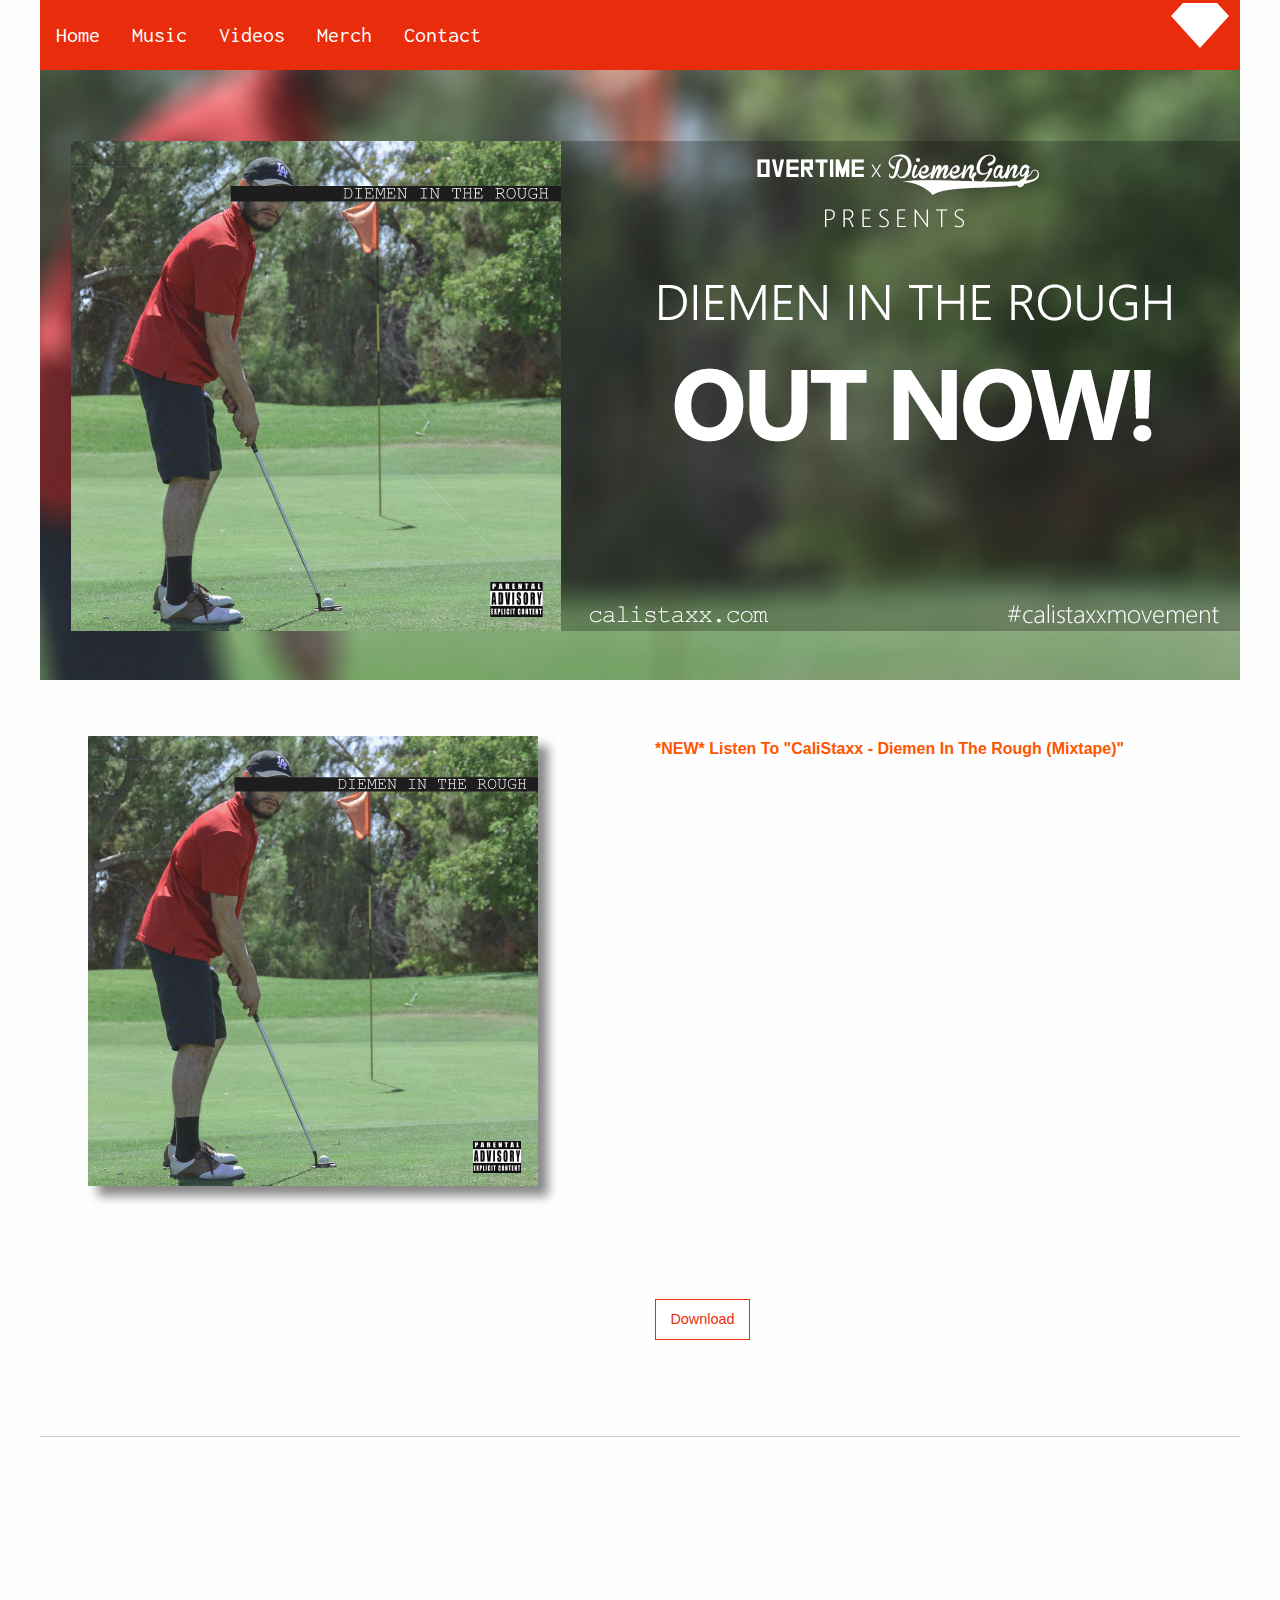
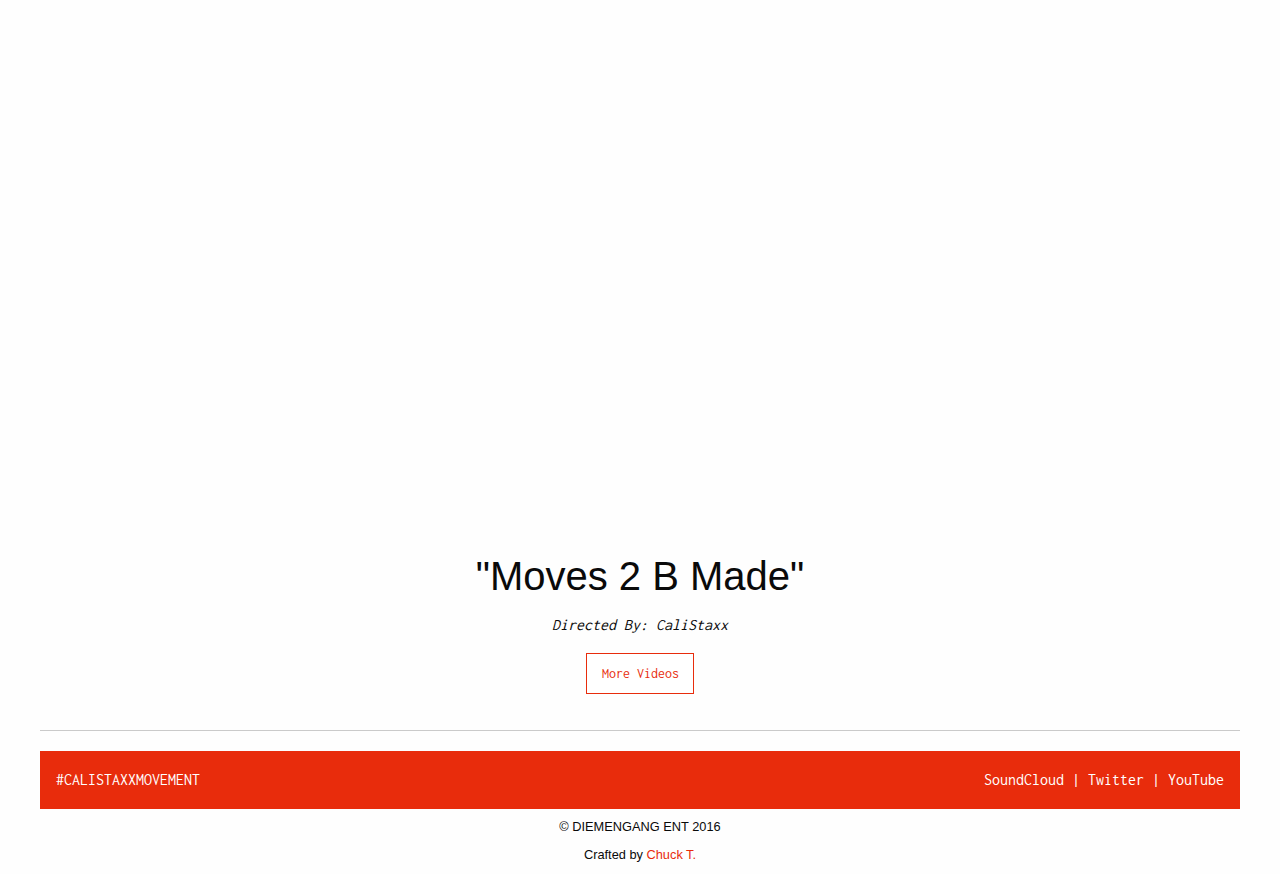
==== commit 8f658960: "index" ====
--- a/index.html
+++ b/index.html
@@ -1,365 +1,129 @@
-<!doctype html>
-<html class="no-js" lang="en" dir="ltr">
-  <head>
-    <meta charset="utf-8">
-    <meta http-equiv="x-ua-compatible" content="ie=edge">
-    <meta name="viewport" content="width=device-width, initial-scale=1.0">
-    <title>CALISTAXXMOVEMENT</title>
-    <link rel="stylesheet" href="css/foundation.css">
-    <link rel="stylesheet" href="foundation-icons/foundation-icons.css">
-    <link rel="stylesheet" href="css/app.css">
-    <link rel="stylesheet" href="css/normalize.css">
-    <link href="https://fonts.googleapis.com/css?family=Inconsolata" rel="stylesheet">
-  </head>
-  <body >
-
-    
-  <!-- Small Navigation -->
-<div class="title-bar" data-responsive-toggle="nav-menu" data-hide-for="medium">
-  <a class="logo-small show-for-small-only" href="#"><img src="imgs/title.png" width="50" style="margin: .5rem; 0rem" /></a>
-  <button class="menu-icon" type="button" data-toggle></button>
-  <div class="title-bar-title">Menu</div>
-</div>
-
-<!-- Medium-Up Navigation -->
-
-  
-</div>
-<div class="row">
-          
-<nav class="top-bar" id="nav-menu">
-
-  <!-- Left Nav Section -->
-  <div class="top-bar-left">
-    <ul class="vertical medium-horizontal menu" id="navmenu">
-      <li><a href="#">Home</a></li>
-      <li><a href="links/music.html">Music</a></li>
-      <li><a href="links/videos.html">Videos</a></li>
-      <li><a href="links/merch.html">Merch</a></li>
-        <li><a href="links/contact.html">Contact</a></li>
-    </ul>
-  </div>
-
-  
-  <!-- Right Nav Section -->
-  <div class="top-bar-right">
-<ul class="vertical medium-horizontal menu" id="navmenu">
-      <li style="background-color:rgba(232, 44, 12, 1);"><img src="imgs/title.png" alt=""></li>
-    </ul>
-  </div>
-
-</nav>
-</div>
-
-<div class="row">
-<div class="orbit" role="region" aria-label="Favorite Space Pictures" data-orbit>
-  <ul class="orbit-container">
-    <!--<button class="orbit-previous"><span class="show-for-sr">Previous Slide</span>&#9664;&#xFE0E;</button>
-    <button class="orbit-next"><span class="show-for-sr">Next Slide</span>&#9654;&#xFE0E;</button>-->
-    <li class="is-active orbit-slide">
-      <img class="orbit-image" src="imgs/slider/promo.png" alt="Space">
-
-    </li>
-    <!--<li class="orbit-slide">
-      <img class="orbit-image" src="imgs/slider/merch.png" alt="Space">
-    </li>-->
-    
-
-  </ul>
-  <nav class="orbit">
-    <button class="is-active" data-slide="0"><span class="show-for-sr">First slide details.</span><span class="show-for-sr">Current Slide</span></button>
-    <button data-slide="1"><span class="show-for-sr">Second slide details.</span></button>
-  
-  </nav>
-</div>
-</div>
-
-<div class="row" id="main">
-<div class="medium-6 columns" style="padding: 0rem 3rem;">
-    <img src="imgs/tapes/ditr-3.jpg" width="450" height="450" alt="">
-  </div>
-  <div class="medium-6 columns" id="new">
-<p><b>*NEW* Listen To "CaliStaxx - Diemen In The Rough (Mixtape)"</b></p>
-    <div id="scroll-box">
-      <table>
-  <tr>
-    <th>#</th>
-    <th>Title</th>
-    <th>Length</th>
-
-  </tr>
-
-  <tr>
-    <td>01</td>
-    <td>Remember Me Intro</td>
-    <td>
-    <audio controls class="column" style="margin: 0rem; padding: 0rem 4rem;">
-  <source src="media/mixtapes/ditr/t1.mp3" type="audio/mpeg">
-Your browser does not support the audio element.
-</audio>
-</td>
-  </tr>
-
-  <tr>
-    <td>02</td>
-    <td>Bright Enough</td>
-    <td>
-    <audio controls class="column" style="margin: 0rem; padding: 0rem 4rem;">
-  <source src="media/mixtapes/ditr/t2.mp3" type="audio/mpeg">
-Your browser does not support the audio element.
-</audio>
-</td>
-  </tr>
-
-  <tr>
-    <td>03</td>
-    <td>Keep It Movin'</td>
-    <td>
-    <audio controls class="column" style="margin: 0rem; padding: 0rem 4rem;">
-  <source src="media/mixtapes/ditr/t3.mp3" type="audio/mpeg">
-Your browser does not support the audio element.
-</audio>
-</td>
-  </tr>
-
-  <tr>
-    <td>04</td>
-    <td>Mo' Money</td>
-    <td>
-    <audio controls class="column" style="margin: 0rem; padding: 0rem 4rem;">
-  <source src="media/mixtapes/ditr/t4.mp3" type="audio/mpeg">
-Your browser does not support the audio element.
-</audio>
-</td>
-  </tr>
-
-  <tr>
-    <td>05</td>
-    <td>Mask Off Everyday</td>
-    <td>
-    <audio controls class="column" style="margin: 0rem; padding: 0rem 4rem;">
-  <source src="media/mixtapes/ditr/t5.mp3" type="audio/mpeg">
-Your browser does not support the audio element.
-</audio>
-</td>
-  </tr>
-
-  <tr>
-    <td>06</td>
-    <td>Back From New York Skit</td>
-    <td>
-    <audio controls class="column" style="margin: 0rem; padding: 0rem 4rem;">
-  <source src="media/mixtapes/ditr/t6.mp3" type="audio/mpeg">
-Your browser does not support the audio element.
-</audio>
-</td>
-  </tr>
-
-  <tr>
-    <td>07</td>
-    <td>Over///Time</td>
-    <td>
-    <audio controls class="column" style="margin: 0rem; padding: 0rem 4rem;">
-  <source src="media/mixtapes/ditr/t7.mp3" type="audio/mpeg">
-Your browser does not support the audio element.
-</audio>
-</td>
-  </tr>
-
-  <tr>
-    <td>08</td>
-    <td>Pookie Knows Interlude</td>
-    <td>
-    <audio controls class="column" style="margin: 0rem; padding: 0rem 4rem;">
-  <source src="media/mixtapes/ditr/t8.mp3" type="audio/mpeg">
-Your browser does not support the audio element.
-</audio>
-</td>
-  </tr>
-
-    <tr>
-    <td>09</td>
-    <td>Queens (March 28th, 1989)</td>
-    <td>
-    <audio controls class="column" style="margin: 0rem; padding: 0rem 4rem;">
-  <source src="media/mixtapes/ditr/t9.mp3" type="audio/mpeg">
-Your browser does not support the audio element.
-</audio>
-</td>
-  </tr>
-
-    <tr>
-    <td>10</td>
-    <td>Perspectives</td>
-    <td>
-    <audio controls class="column" style="margin: 0rem; padding: 0rem 4rem;">
-  <source src="media/mixtapes/ditr/t10.mp3" type="audio/mpeg">
-Your browser does not support the audio element.
-</audio>
-</td>
-  </tr>
-
-
-    <tr>
-    <td>11</td>
-    <td>Pipe Down</td>
-    <td>
-    <audio controls class="column" style="margin: 0rem; padding: 0rem 4rem;">
-  <source src="media/mixtapes/ditr/t11.mp3" type="audio/mpeg">
-Your browser does not support the audio element.
-</audio>
-</td>
-  </tr>
-
-    <tr>
-    <td>12</td>
-    <td>Fall In It</td>
-    <td>
-    <audio controls class="column" style="margin: 0rem; padding: 0rem 4rem;">
-  <source src="media/mixtapes/ditr/t12.mp3" type="audio/mpeg">
-Your browser does not support the audio element.
-</audio>
-</td>
-  </tr>
-
-
-    <tr>
-    <td>13</td>
-    <td>Type</td>
-    <td>
-    <audio controls class="column" style="margin: 0rem; padding: 0rem 4rem;">
-  <source src="media/mixtapes/ditr/t13.mp3" type="audio/mpeg">
-Your browser does not support the audio element.
-</audio>
-</td>
-  </tr>
-
-
-    <tr>
-    <td>14</td>
-    <td>Houston Detour</td>
-    <td>
-    <audio controls class="column" style="margin: 0rem; padding: 0rem 4rem;">
-  <source src="media/mixtapes/ditr/t14.mp3" type="audio/mpeg">
-Your browser does not support the audio element.
-</audio>
-</td>
-  </tr>
-
-
-    <tr>
-    <td>15</td>
-    <td>Lone Ranger 4 My District</td>
-    <td>
-    <audio controls class="column" style="margin: 0rem; padding: 0rem 4rem;">
-  <source src="media/mixtapes/ditr/t15.mp3" type="audio/mpeg">
-Your browser does not support the audio element.
-</audio>
-</td>
-  </tr>
-
-
-    <tr>
-    <td>16</td>
-    <td>Head Lost / Like This, Like That</td>
-    <td>
-    <audio controls class="column" style="margin: 0rem; padding: 0rem 4rem;">
-  <source src="media/mixtapes/ditr/t16.mp3" type="audio/mpeg">
-Your browser does not support the audio element.
-</audio>
-</td>
-  </tr>
-
-    <tr>
-    <td>17</td>
-    <td>Light Work (feat. CoolBreezeQuis)</td>
-    <td>
-    <audio controls class="column" style="margin: 0rem; padding: 0rem 4rem;">
-  <source src="media/mixtapes/ditr/t17.mp3" type="audio/mpeg">
-Your browser does not support the audio element.
-</audio>
-</td>
-  </tr>
-
-    <tr>
-    <td>18</td>
-    <td>Saint Lunatic Named Murphy Lee</td>
-    <td>
-    <audio controls class="column" style="margin: 0rem; padding: 0rem 4rem;">
-  <source src="media/mixtapes/ditr/t18.mp3" type="audio/mpeg">
-Your browser does not support the audio element.
-</audio>
-</td>
-  </tr>
-
-    <tr>
-    <td>19</td>
-    <td>Moves 2 B Made</td>
-    <td>
-    <audio controls class="column" style="margin: 0rem; padding: 0rem 4rem;">
-  <source src="media/mixtapes/ditr/t19.mp3" type="audio/mpeg">
-Your browser does not support the audio element.
-</audio>
-</td>
-  </tr>
-
-
-    <tr>
-    <td>20</td>
-    <td>Jackie's Outro</td>
-    <td>
-    <audio controls class="column" style="margin: 0rem; padding: 0rem 4rem;">
-  <source src="media/mixtapes/ditr/t20.mp3" type="audio/mpeg">
-Your browser does not support the audio element.
-</audio>
-</td>
-  </tr>
-
-
-
-
-</table>
-    </div>
-</div>
-  <a class="button" href="media/mixtapes/calistaxx-diemen_in_the_rough.zip">Download</a>
-
-<hr>               
-  </div>
-
-
-<div class="row" id="teaser">
-  <div class="flex-video widescreen">
-  <iframe width="730" height="415" class="float-center" src="https://www.youtube.com/embed/PtFRGznJeAQ" frameborder="0" allowfullscreen></iframe>
-  </div>
-  <h2>"Moves 2 B Made"</h2>
-  <p> <i>Directed By: CaliStaxx</i></p>
-  <a class="button" href="links/videos.html">More Videos</a>
-<hr>
-</div>
-
-
-
-<div class="row" id="top-footer">
-  <div class="top-bar-left"><p>#CALISTAXXMOVEMENT</p></div>
-
-  <div class="top-bar-right">
-    <p><a href="https://soundcloud.com/afterburners559">SoundCloud</a> | <a href="https://twitter.com/diemengangent">Twitter</a> | <a href="https://www.youtube.com/channel/UCJywizAExYgZB31DThLUeCQ/videos">YouTube</a></p>
-  </div>
-</div>
-
-<div class="row" id="bottom-footer">
-<p style="margin: .5rem 0rem;">&copy; DIEMENGANG ENT 2016</p>
-  <p style="margin: .5rem 0rem; color:#">Crafted by <a href="http://www.chucktar.io">Chuck T.</a></p>
-</div>
-
-
-
-
-
-
-    <script src="js/vendor/jquery.js"></script>
-    <script src="js/vendor/what-input.js"></script>
-    <script src="js/vendor/foundation.js"></script>
-    <script src="js/app.js"></script>
-  </body>
-</html>
+<!doctype html>
+<html class="no-js" lang="en" dir="ltr">
+  <head>
+    <meta charset="utf-8">
+    <meta http-equiv="x-ua-compatible" content="ie=edge">
+    <meta name="viewport" content="width=device-width, initial-scale=1.0">
+    <title>CALISTAXXMOVEMENT</title>
+    <link rel="stylesheet" href="css/foundation.css">
+    <link rel="stylesheet" href="foundation-icons/foundation-icons.css">
+    <link rel="stylesheet" href="css/app.css">
+    <link rel="stylesheet" href="css/normalize.css">
+    <link href="https://fonts.googleapis.com/css?family=Inconsolata" rel="stylesheet">
+  </head>
+  <body >
+
+    
+  <!-- Small Navigation -->
+<div class="title-bar" data-responsive-toggle="nav-menu" data-hide-for="medium">
+  <a class="logo-small show-for-small-only" href="#"><img src="imgs/title.png" width="50" style="margin: .5rem; 0rem" /></a>
+  <button class="menu-icon" type="button" data-toggle></button>
+  <div class="title-bar-title">Menu</div>
+</div>
+
+<!-- Medium-Up Navigation -->
+
+  
+</div>
+<div class="row">
+          
+<nav class="top-bar" id="nav-menu">
+
+  <!-- Left Nav Section -->
+  <div class="top-bar-left">
+    <ul class="vertical medium-horizontal menu" id="navmenu">
+      <li><a href="#">Home</a></li>
+      <li><a href="links/music.html">Music</a></li>
+      <li><a href="links/videos.html">Videos</a></li>
+      <li><a href="links/merch.html">Merch</a></li>
+        <li><a href="links/contact.html">Contact</a></li>
+    </ul>
+  </div>
+
+  
+  <!-- Right Nav Section -->
+  <div class="top-bar-right">
+<ul class="vertical medium-horizontal menu" id="navmenu">
+      <li style="background-color:rgba(232, 44, 12, 1);"><img src="imgs/title.png" alt=""></li>
+    </ul>
+  </div>
+
+</nav>
+</div>
+
+<div class="row">
+<div class="orbit" role="region" aria-label="Favorite Space Pictures" data-orbit>
+  <ul class="orbit-container">
+    <!--<button class="orbit-previous"><span class="show-for-sr">Previous Slide</span>&#9664;&#xFE0E;</button>
+    <button class="orbit-next"><span class="show-for-sr">Next Slide</span>&#9654;&#xFE0E;</button>-->
+    <li class="is-active orbit-slide">
+      <img class="orbit-image" src="imgs/slider/promo.png" alt="Space">
+
+    </li>
+    <!--<li class="orbit-slide">
+      <img class="orbit-image" src="imgs/slider/merch.png" alt="Space">
+    </li>-->
+    
+
+  </ul>
+  <nav class="orbit">
+    <button class="is-active" data-slide="0"><span class="show-for-sr">First slide details.</span><span class="show-for-sr">Current Slide</span></button>
+    <button data-slide="1"><span class="show-for-sr">Second slide details.</span></button>
+  
+  </nav>
+</div>
+</div>
+
+<div class="row" id="main">
+<div class="medium-6 columns" style="padding: 0rem 3rem;">
+    <img src="imgs/tapes/ditr-3.jpg" width="450" height="450" alt="">
+  </div>
+  <div class="medium-6 columns" id="new">
+<p><b>*NEW* Listen To "CaliStaxx - Diemen In The Rough (Mixtape)"</b></p>
+    <div id="scroll-box">
+      <iframe width="100%" height="450" scrolling="no" frameborder="no" src="https://w.soundcloud.com/player/?url=https%3A//api.soundcloud.com/playlists/294806508%3Fsecret_token%3Ds-RfFPx&amp;color=ff5500&amp;auto_play=false&amp;hide_related=false&amp;show_comments=true&amp;show_user=false&amp;show_reposts=false"></iframe>
+    </div>
+      <a class="button" href="media/mixtapes/calistaxx-diemen_in_the_rough.zip">Download</a>
+</div>
+
+
+<hr>               
+  </div>
+
+
+<div class="row" id="teaser">
+  <div class="flex-video widescreen">
+  <iframe width="730" height="415" class="float-center" src="https://www.youtube.com/embed/PtFRGznJeAQ" frameborder="0" allowfullscreen></iframe>
+  </div>
+  <h2>"Moves 2 B Made"</h2>
+  <p> <i>Directed By: CaliStaxx</i></p>
+  <a class="button" href="links/videos.html">More Videos</a>
+<hr>
+</div>
+
+
+
+<div class="row" id="top-footer">
+  <div class="top-bar-left"><p>#CALISTAXXMOVEMENT</p></div>
+
+  <div class="top-bar-right">
+    <p><a href="https://soundcloud.com/afterburners559">SoundCloud</a> | <a href="https://twitter.com/diemengangent">Twitter</a> | <a href="https://www.youtube.com/channel/UCJywizAExYgZB31DThLUeCQ/videos">YouTube</a></p>
+  </div>
+</div>
+
+<div class="row" id="bottom-footer">
+<p style="margin: .5rem 0rem;">&copy; DIEMENGANG ENT 2016</p>
+  <p style="margin: .5rem 0rem; color:#">Crafted by <a href="http://www.chucktar.io">Chuck T.</a></p>
+</div>
+
+
+
+
+
+
+    <script src="js/vendor/jquery.js"></script>
+    <script src="js/vendor/what-input.js"></script>
+    <script src="js/vendor/foundation.js"></script>
+    <script src="js/app.js"></script>
+  </body>
+</html>
--- a/css/app.css
+++ b/css/app.css
@@ -163,43 +163,12 @@
   text-align: center;
 }
 
-figure {
-  margin: 1rem 20px;
-}
-#shop a {
-  color:#000; 
-}
-
-figcaption {
-  text-align: center;
-  font-weight: bold;
-}
-
-
-      #shop h3 {
-         font-family: 'Inconsolata', monospace;
-         padding: 1rem 1rem 0rem 1rem;
-      }
-
-#shop {
-  margin-bottom: 4rem;
-}
-
-
-#scroll-box {
-    max-height: 25rem;
-    overflow: auto;
-    margin-bottom: 1rem;
-}
-
 
 }
 
 
 /* Medium-Up Navigation */
 @media only screen and (min-width: 40rem) {
-
-
 
 nav {
   margin: 0 auto;
@@ -210,15 +179,6 @@
 .top-bar {
   background-color: rgba(232, 44, 12, 1);
   padding: 0;
-    border-bottom: 1rem solid rgba(187, 30, 5, 1);
-
-}
-
-
-
-.top-bar img {
-  margin-top: .5rem;
-  margin-right: .5rem;
 }
     
 
@@ -247,10 +207,12 @@
       }
 
       #new {
-        margin: 2rem 0rem 2rem 0rem;
-      }
-
-
+        margin: 2rem 0rem 5rem 0rem;
+      }
+
+      #new b {
+        color: #f50;
+      }
 
       #teaser {
         text-align: center;
@@ -320,7 +282,7 @@
       }
 
       .flex-video iframe {
-        padding: 5rem 7rem 1rem 7rem;
+        padding: 5rem 10rem 1rem 10rem;
       }
       
             audio {
@@ -356,33 +318,6 @@
 
 }
 
-#shop {
-  margin-bottom: 4rem;
-}
-
-#shop a {
-  color:#000; 
-}
-
-figcaption {
-  text-align: center;
-  font-weight: bold;
-}
-
-
-      #shop h3 {
-         font-family: 'Inconsolata', monospace;
-         padding-left: 2.5rem;
-         padding-top: 1rem;
-      }
-
-#scroll-box {
-    max-height: 24rem;
-    overflow: auto;
-}
-
-
-
 
 
        }